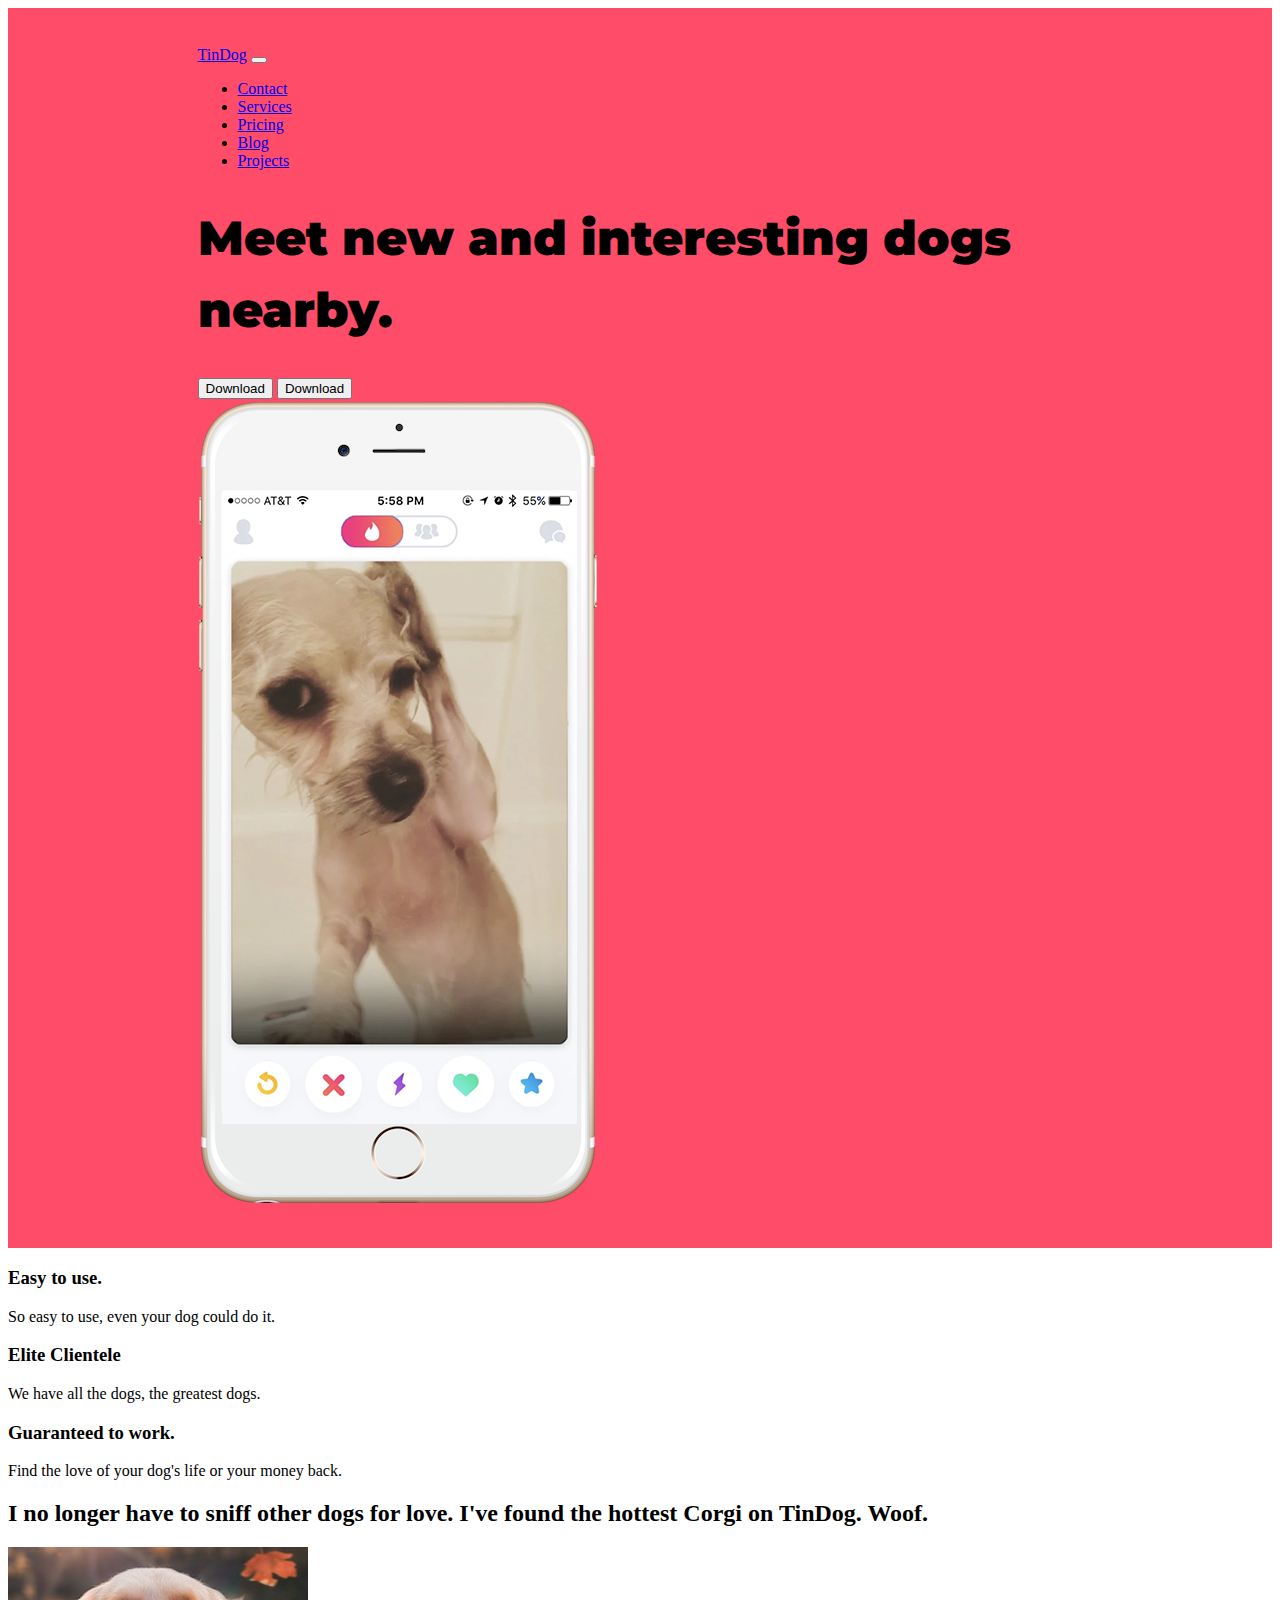
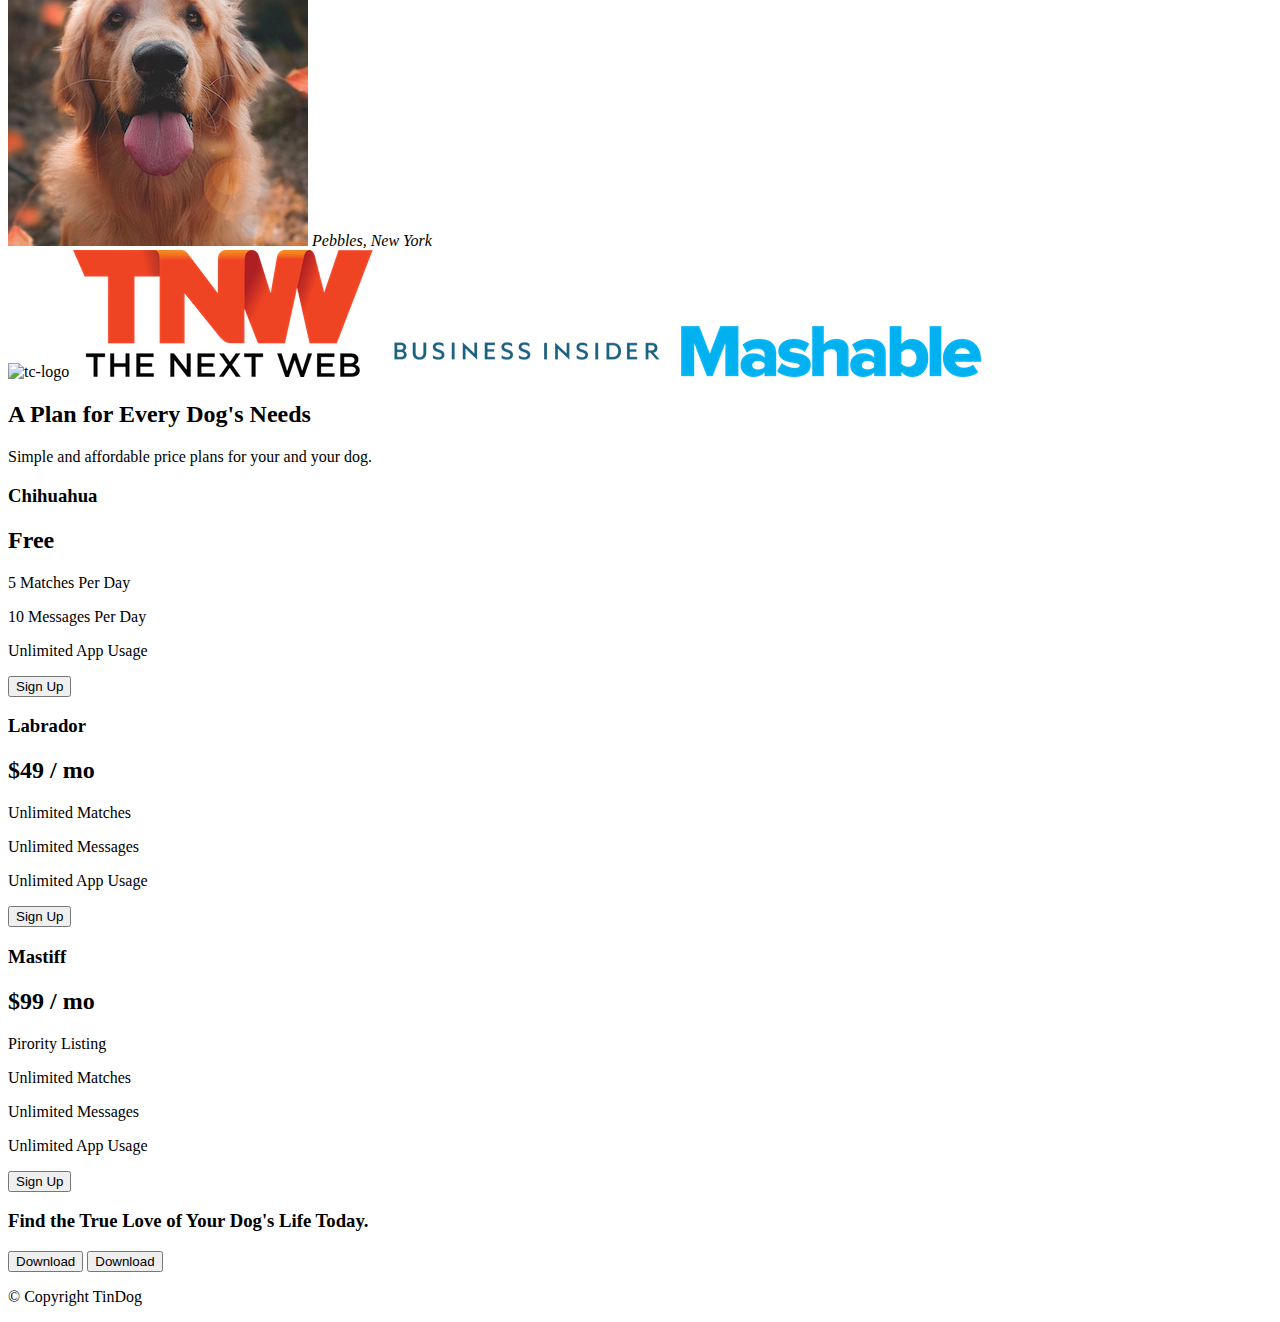
==== index.html @ a4349176 "Original commit" ====
<!DOCTYPE html>
<html>

<head>
  <meta charset="utf-8">
  <title>TinDog</title>
  <link href="https://cdn.jsdelivr.net/npm/bootstrap@5.2.0-beta1/dist/css/bootstrap.min.css" rel="stylesheet" integrity="sha384-0evHe/X+R7YkIZDRvuzKMRqM+OrBnVFBL6DOitfPri4tjfHxaWutUpFmBp4vmVor" crossorigin="anonymous">
  <link rel="stylesheet" href="css/styles.css">
  <link href="https://fonts.googleapis.com/css2?family=Montserrat:wght@100;300;400;500;900&family=Ubuntu:wght@300;400;700&display=swap" rel="stylesheet">

</head>

<body>

  <section id="title">
    <div class="container-fluid">
      <!-- Nav Bar -->
      <nav class="navbar navbar-expand-lg navbar-dark ">
        <a class="navbar-brand ms-5" href="#">TinDog</a>
        <button class="navbar-toggler" type="button" data-bs-toggle="collapse" data-bs-target="#navbarTogglerDemo01" aria-controls="navbarTogglerDemo01" aria-expanded="false" aria-label="Toggle navigation">
          <span class="navbar-toggler-icon"></span>
        </button>
        <div class="collapse navbar-collapse" id="navbarTogglerDemo01">
          <ul class="navbar-nav ms-auto me-5">
            <li class="nav-item me-5">
              <a class="nav-link" href="#">Contact</a>
            </li>
            <li class="nav-item me-5">
              <a class="nav-link" href="#">Services</a>
            </li>
            <li class="nav-item me-5">
              <a class="nav-link" href="#">Pricing</a>
            </li>
            <li class="nav-item me-5">
              <a class="nav-link" href="#">Blog</a>
            </li>
            <li class="nav-item">
              <a class="nav-link" href="#">Projects</a>
            </li>
          </ul>
        </div>

      </nav>



      <!-- Title -->
      <div class="row">
        <div class="col-lg-6">
          <h1>Meet new and interesting dogs nearby.</h1>
          <button type="button" class="btn btn-dark">Download</button>
          <button type="button" class="btn btn-outline-light">Download</button>
        </div>
        <div class="col-lg-6">
          <img src="images/iphone6.png" alt="iphone-mockup">
        </div>
      </div>
    </div>


  </section>


  <!-- Features -->

  <section id="features">

    <h3>Easy to use.</h3>
    <p>So easy to use, even your dog could do it.</p>

    <h3>Elite Clientele</h3>
    <p>We have all the dogs, the greatest dogs.</p>

    <h3>Guaranteed to work.</h3>
    <p>Find the love of your dog's life or your money back.</p>

  </section>


  <!-- Testimonials -->

  <section id="testimonials">

    <h2>I no longer have to sniff other dogs for love. I've found the hottest Corgi on TinDog. Woof.</h2>
    <img src="images/dog-img.jpg" alt="dog-profile">
    <em>Pebbles, New York</em>

    <!-- <h2 class="testimonial-text">My dog used to be so lonely, but with TinDog's help, they've found the love of their life. I think.</h2>
    <img class="testimonial-image" src="images/lady-img.jpg" alt="lady-profile">
    <em>Beverly, Illinois</em> -->

  </section>


  <!-- Press -->

  <section id="press">
    <img src="images/techcrunch.png" alt="tc-logo">
    <img src="images/tnw.png" alt="tnw-logo">
    <img src="images/bizinsider.png" alt="biz-insider-logo">
    <img src="images/mashable.png" alt="mashable-logo">

  </section>


  <!-- Pricing -->

  <section id="pricing">

    <h2>A Plan for Every Dog's Needs</h2>
    <p>Simple and affordable price plans for your and your dog.</p>


    <h3>Chihuahua</h3>
    <h2>Free</h2>
    <p>5 Matches Per Day</p>
    <p>10 Messages Per Day</p>
    <p>Unlimited App Usage</p>
    <button type="button">Sign Up</button>


    <h3>Labrador</h3>
    <h2>$49 / mo</h2>
    <p>Unlimited Matches</p>
    <p>Unlimited Messages</p>
    <p>Unlimited App Usage</p>
    <button type="button">Sign Up</button>


    <h3>Mastiff</h3>
    <h2>$99 / mo</h2>
    <p>Pirority Listing</p>
    <p>Unlimited Matches</p>
    <p>Unlimited Messages</p>
    <p>Unlimited App Usage</p>
    <button type="button">Sign Up</button>

  </section>


  <!-- Call to Action -->

  <section id="cta">

    <h3>Find the True Love of Your Dog's Life Today.</h3>
    <button type="button">Download</button>
    <button type="button">Download</button>

  </section>


  <!-- Footer -->

  <footer id="footer">

    <p>© Copyright TinDog</p>

  </footer>

  <script src="https://cdn.jsdelivr.net/npm/bootstrap@5.2.0-beta1/dist/js/bootstrap.bundle.min.js" integrity="sha384-pprn3073KE6tl6bjs2QrFaJGz5/SUsLqktiwsUTF55Jfv3qYSDhgCecCxMW52nD2" crossorigin="anonymous"></script>
</body>

</html>
---- css/styles.css ----
h1 {  font-family: 'Montserrat';
      font-size: 3rem;
      line-height: 1.5;
      font-weight: 900;
    }

#title{
  background-color: #ff4c68;
}

.container-fluid {
  padding: 3% 15%;
}
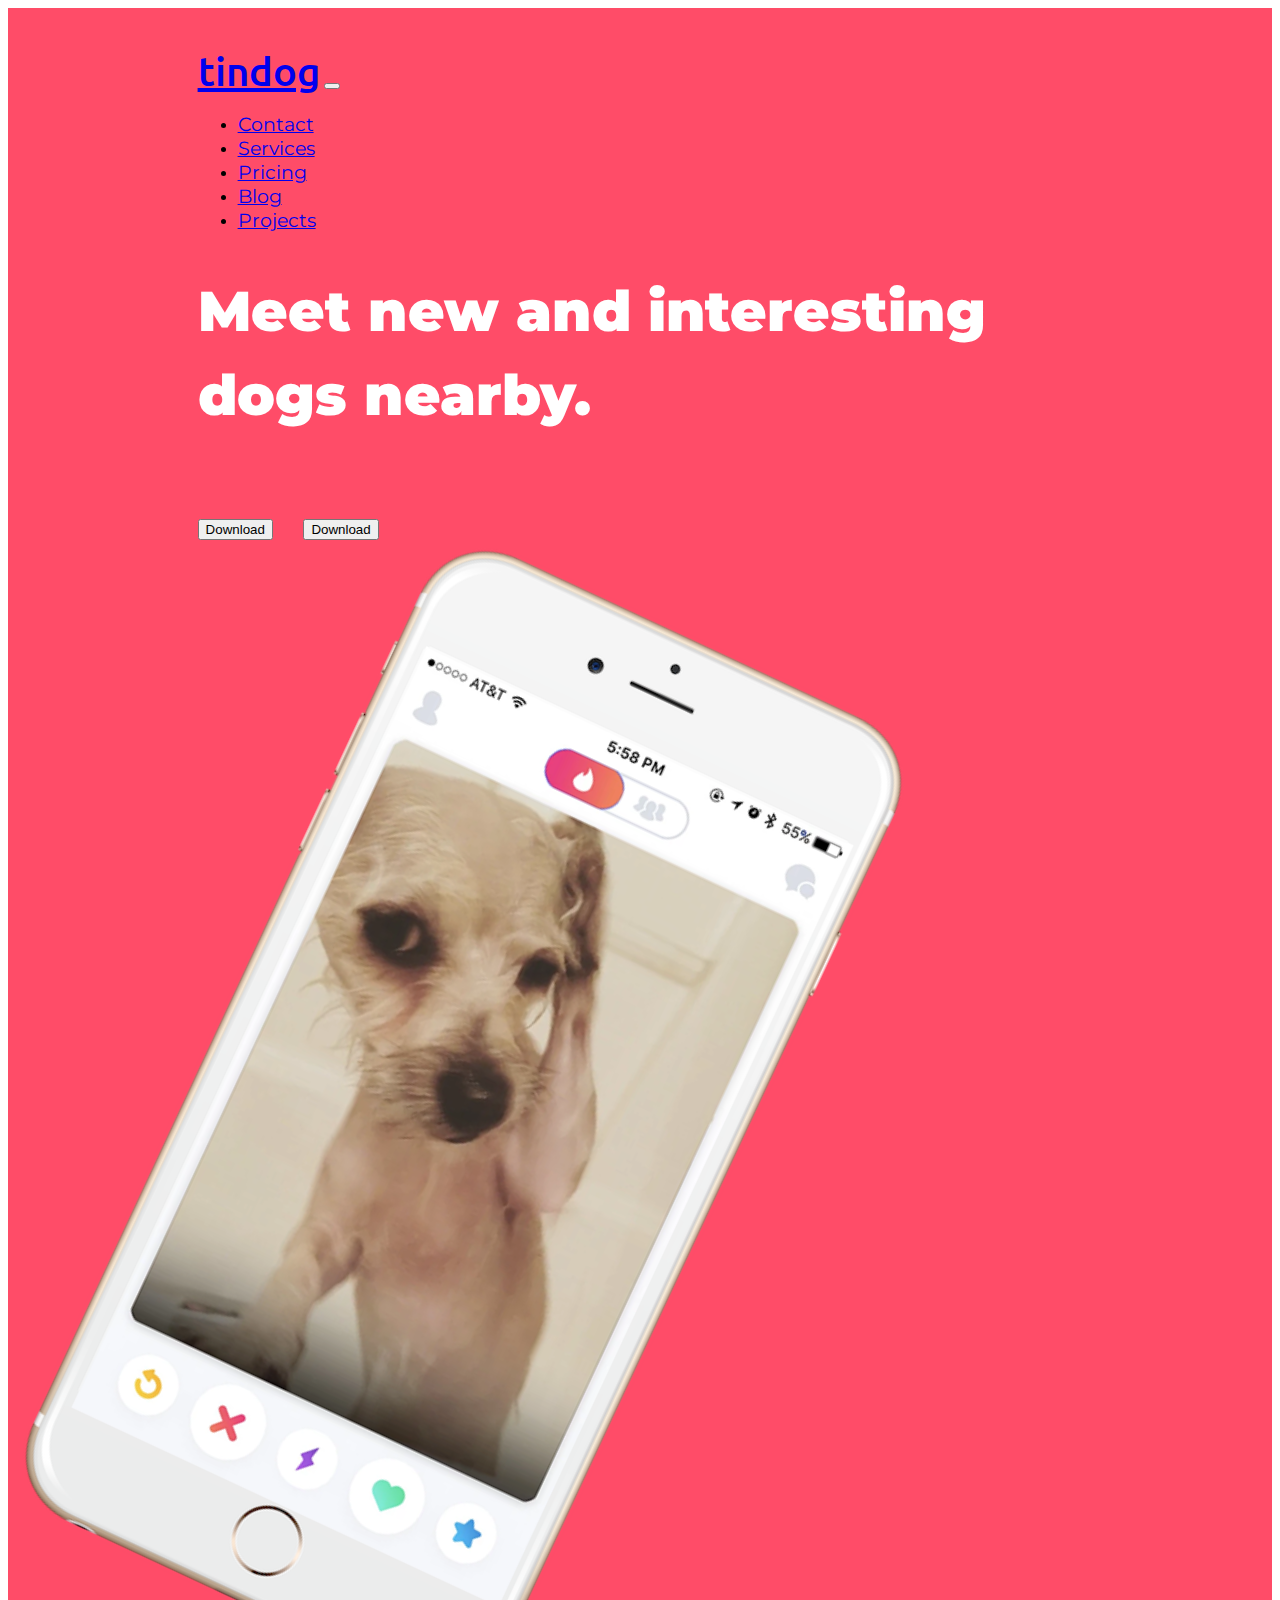
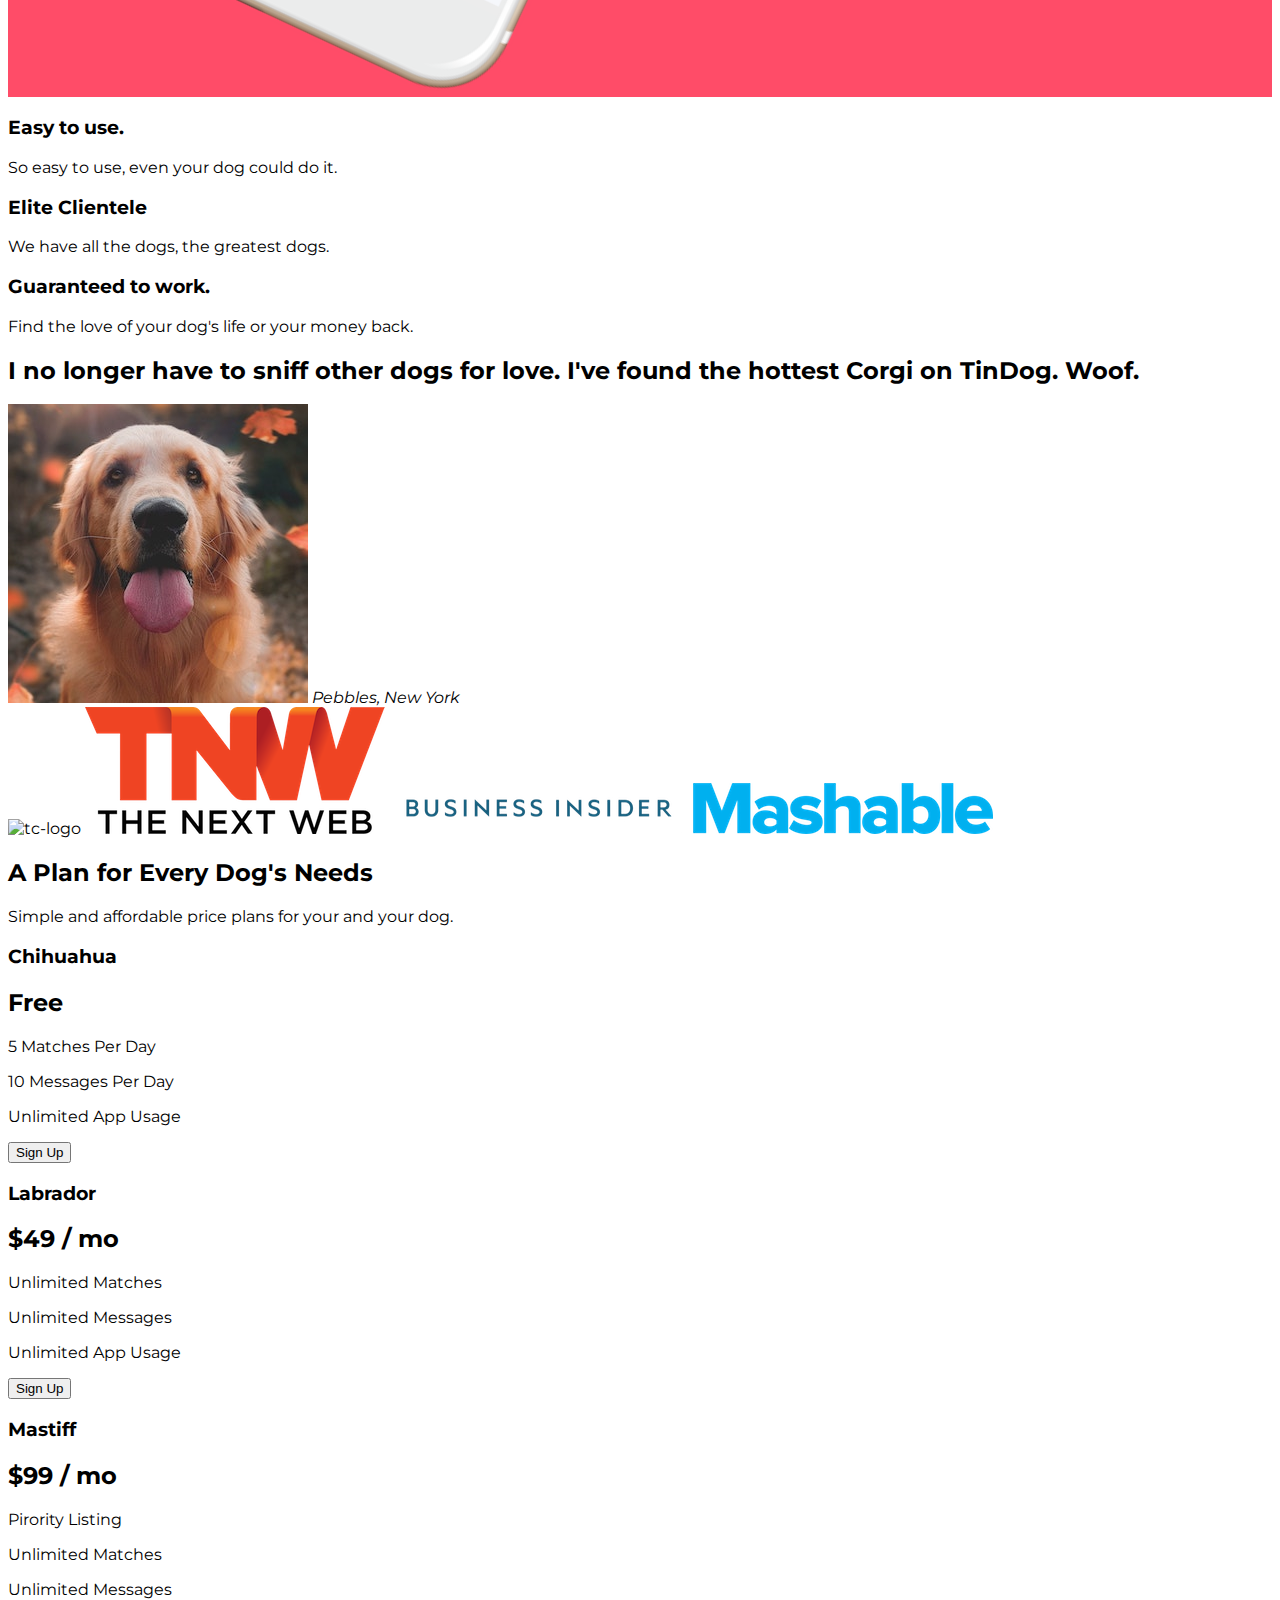
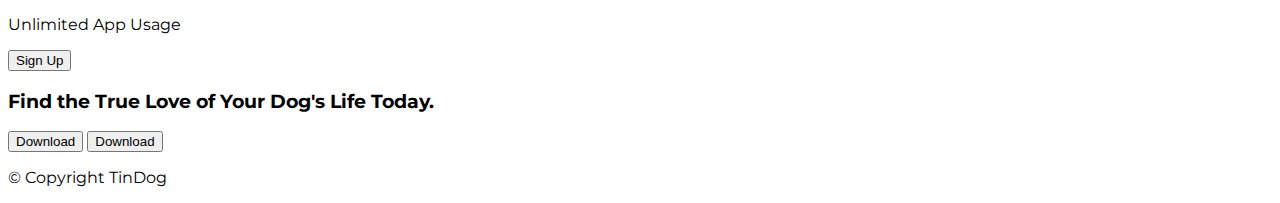
==== commit 505f21ae: "Top- Section completed" ====
--- a/index.html
+++ b/index.html
@@ -4,9 +4,13 @@
 <head>
   <meta charset="utf-8">
   <title>TinDog</title>
+  <!-- css links -->
   <link href="https://cdn.jsdelivr.net/npm/bootstrap@5.2.0-beta1/dist/css/bootstrap.min.css" rel="stylesheet" integrity="sha384-0evHe/X+R7YkIZDRvuzKMRqM+OrBnVFBL6DOitfPri4tjfHxaWutUpFmBp4vmVor" crossorigin="anonymous">
   <link rel="stylesheet" href="css/styles.css">
+  <!-- Font links -->
   <link href="https://fonts.googleapis.com/css2?family=Montserrat:wght@100;300;400;500;900&family=Ubuntu:wght@300;400;700&display=swap" rel="stylesheet">
+  <!-- Font wave CDN -->
+  <script src="https://kit.fontawesome.com/11037d18f8.js" crossorigin="anonymous"></script>
 
 </head>
 
@@ -16,12 +20,12 @@
     <div class="container-fluid">
       <!-- Nav Bar -->
       <nav class="navbar navbar-expand-lg navbar-dark ">
-        <a class="navbar-brand ms-5" href="#">TinDog</a>
+        <a class="navbar-brand" href="#">tindog</a>
         <button class="navbar-toggler" type="button" data-bs-toggle="collapse" data-bs-target="#navbarTogglerDemo01" aria-controls="navbarTogglerDemo01" aria-expanded="false" aria-label="Toggle navigation">
           <span class="navbar-toggler-icon"></span>
         </button>
         <div class="collapse navbar-collapse" id="navbarTogglerDemo01">
-          <ul class="navbar-nav ms-auto me-5">
+          <ul class="navbar-nav ms-auto ">
             <li class="nav-item me-5">
               <a class="nav-link" href="#">Contact</a>
             </li>
@@ -45,14 +49,14 @@
 
 
       <!-- Title -->
-      <div class="row">
-        <div class="col-lg-6">
+      <div class="row mt-4" >
+        <div class="col-lg-6 mt-5">
           <h1>Meet new and interesting dogs nearby.</h1>
-          <button type="button" class="btn btn-dark">Download</button>
-          <button type="button" class="btn btn-outline-light">Download</button>
+          <button type="button" class="btn btn-dark btn-lg  me-3 download-button"><i class="fa-brands fa-apple"></i> Download</button>
+          <button type="button" class="btn btn-outline-light btn-lg  download-button"><i class="fa-brands fa-google-play"></i> Download</button>
         </div>
-        <div class="col-lg-6">
-          <img src="images/iphone6.png" alt="iphone-mockup">
+        <div class="col-lg-6 mt-4">
+          <img class="iphone6" src="images/iphone6.png" alt="iphone-mockup">
         </div>
       </div>
     </div>
--- a/css/styles.css
+++ b/css/styles.css
@@ -1,7 +1,12 @@
+body {
+  font-family: 'Montserrat';
+}
+
 h1 {  font-family: 'Montserrat';
-      font-size: 3rem;
+      font-size: 3.5rem;
       line-height: 1.5;
       font-weight: 900;
+      color: white;
     }
 
 #title{
@@ -11,3 +16,28 @@
 .container-fluid {
   padding: 3% 15%;
 }
+
+.navbar-brand {
+  font-family: 'Ubuntu';
+  font-size: 2.5rem;
+  font-weight: 500;
+}
+
+.download-button{
+  margin: 5% 3% 5% 0;
+}
+
+.nav-link {
+  font-size: 1.2rem;
+  font-family: 'Montserrat';
+  font-weight: 400
+}
+
+.iphone6 {
+  width: 60%;
+  transform:rotate(25deg);
+  -ms-transform:rotate(25deg); /* IE 9 */
+  -moz-transform:rotate(25deg); /* Firefox */
+  -webkit-transform:rotate(25deg); /* Safari and Chrome */
+  -o-transform:rotate(25deg); /* Opera */
+}
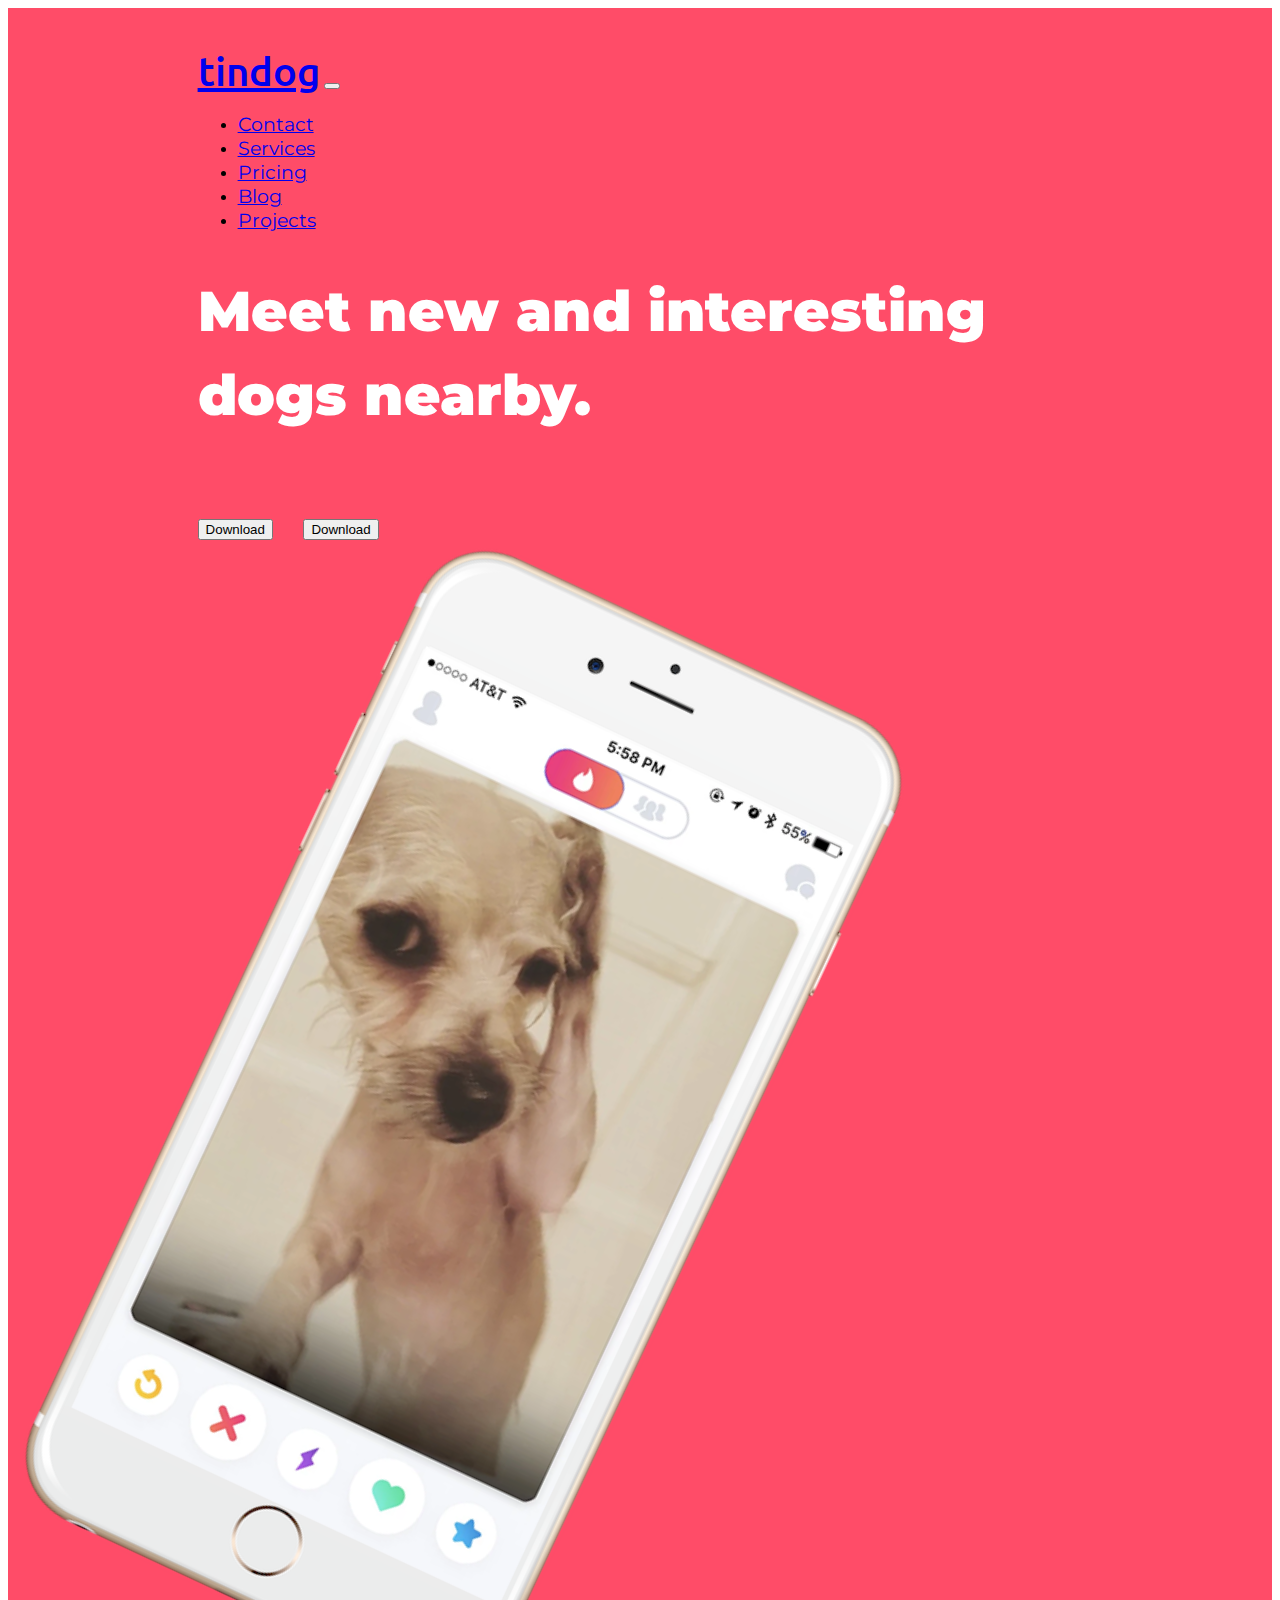
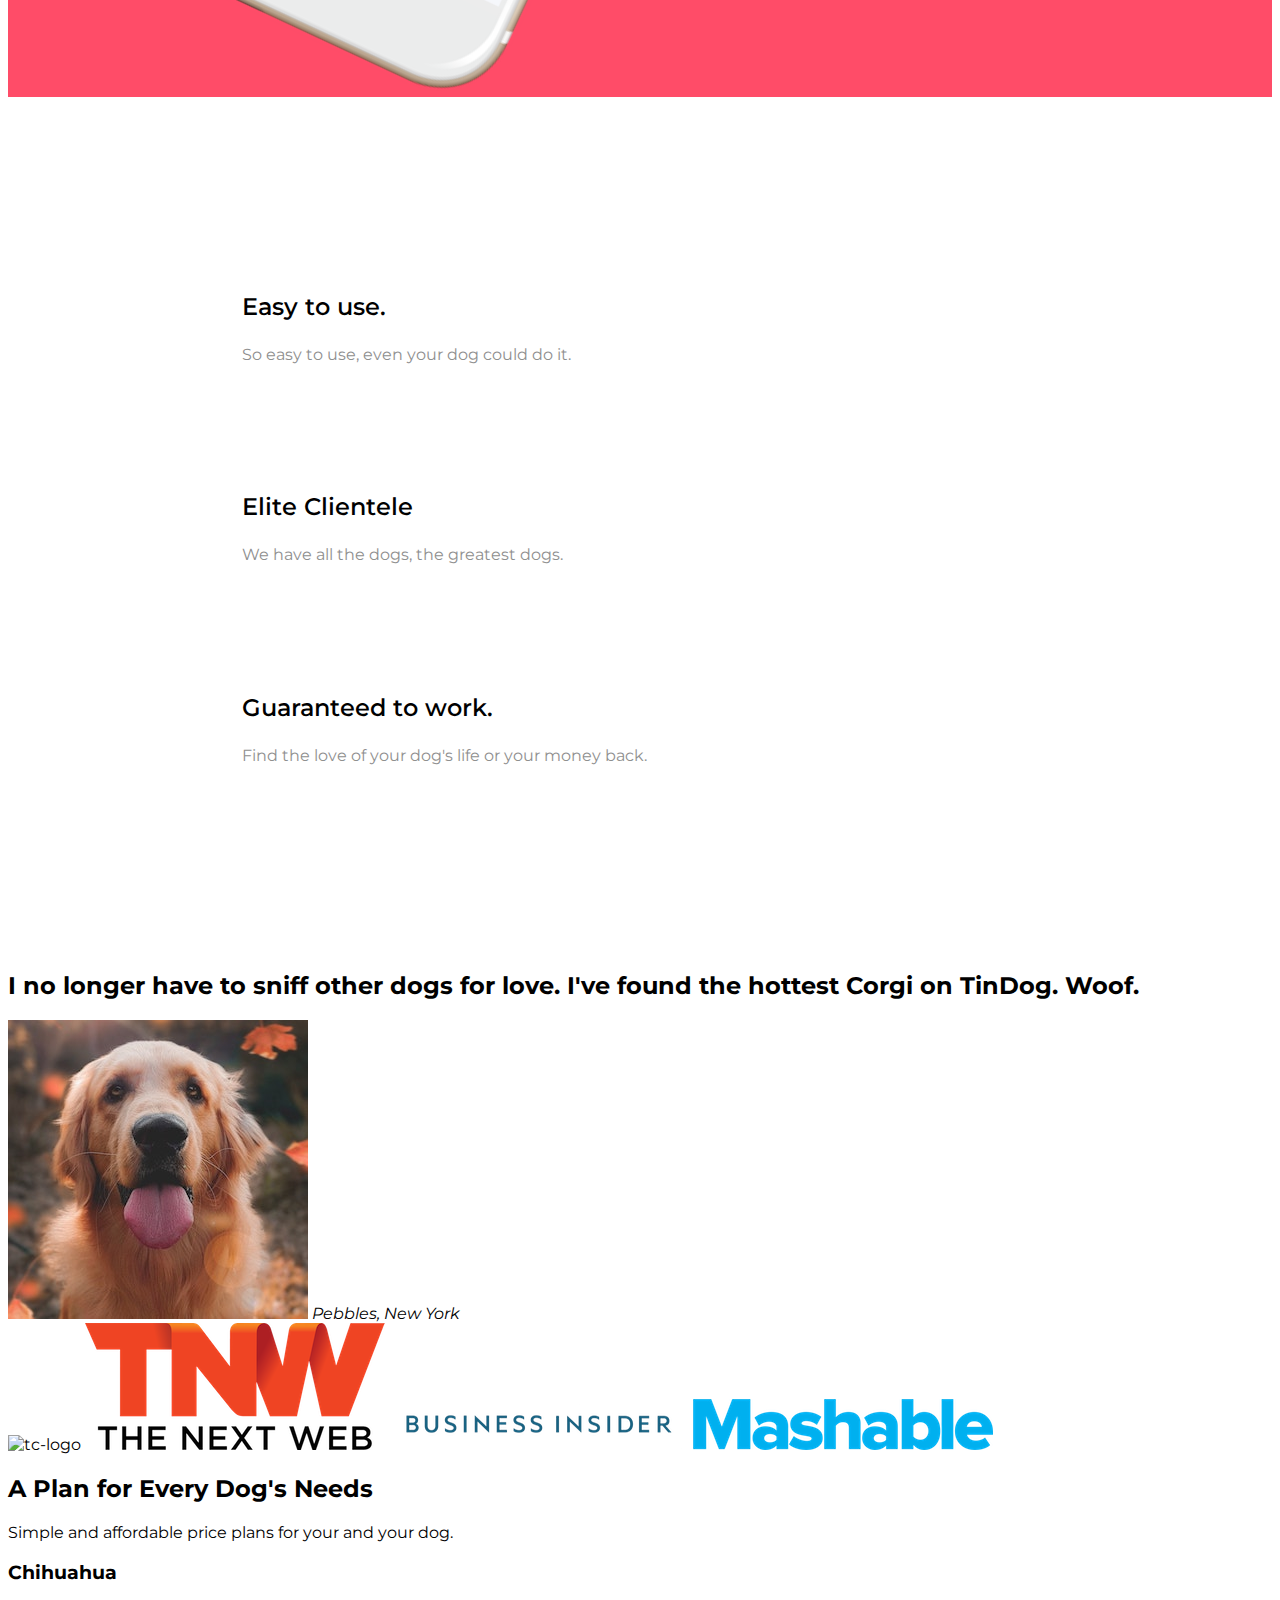
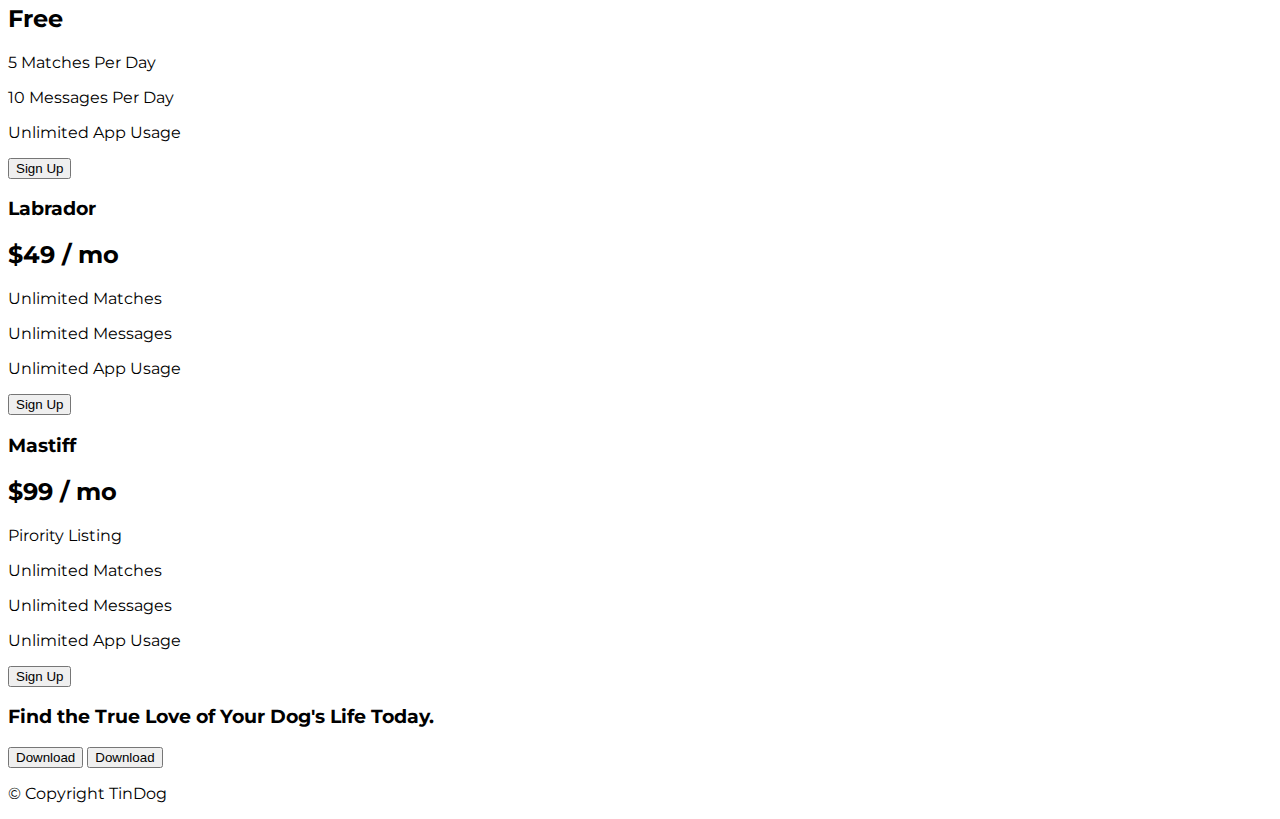
==== commit cca2d6bd: "Features Section  completed" ====
--- a/index.html
+++ b/index.html
@@ -49,7 +49,7 @@
 
 
       <!-- Title -->
-      <div class="row mt-4" >
+      <div class="row mt-4">
         <div class="col-lg-6 mt-5">
           <h1>Meet new and interesting dogs nearby.</h1>
           <button type="button" class="btn btn-dark btn-lg  me-3 download-button"><i class="fa-brands fa-apple"></i> Download</button>
@@ -69,14 +69,34 @@
 
   <section id="features">
 
-    <h3>Easy to use.</h3>
-    <p>So easy to use, even your dog could do it.</p>
-
-    <h3>Elite Clientele</h3>
-    <p>We have all the dogs, the greatest dogs.</p>
-
-    <h3>Guaranteed to work.</h3>
-    <p>Find the love of your dog's life or your money back.</p>
+    <div class="container-fluid text-center ">
+      <div class="row">
+        <!-- check icon -->
+        <div class="col-lg-4">
+          <div class="container features">
+            <a class="feature-link" href="#"><i class=" feature-icon check-icon fa-solid fa-circle-check"></i></a>
+            <h3 class="feature-header">Easy to use.</h3>
+            <p class="feature-text">So easy to use, even your dog could do it.</p>
+          </div>
+        </div>
+        <!-- round circle icon -->
+        <div class="col-lg-4">
+          <div class="container features">
+            <a class="feature-link" href="#"><i class="feature-icon fa-solid fa-bullseye"></i></a>
+            <h3 class="feature-header">Elite Clientele</h3>
+            <p class="feature-text">We have all the dogs, the greatest dogs.</p>
+          </div>
+        </div>
+        <!-- heart icon -->
+        <div class="col-lg-4">
+          <div class="container features">
+            <a class="feature-link" href="#"><i class="feature-icon fa-solid fa-heart"></i></a>
+            <h3 class="feature-header">Guaranteed to work.</h3>
+            <p class="feature-text">Find the love of your dog's life or your money back.</p>
+          </div>
+        </div>
+      </div>
+    </div>
 
   </section>
 
--- a/css/styles.css
+++ b/css/styles.css
@@ -2,19 +2,24 @@
   font-family: 'Montserrat';
 }
 
-h1 {  font-family: 'Montserrat';
-      font-size: 3.5rem;
-      line-height: 1.5;
-      font-weight: 900;
-      color: white;
-    }
+h1 {
+  font-family: 'Montserrat';
+  font-size: 3.5rem;
+  line-height: 1.5;
+  font-weight: 900;
+  color: white;
+}
 
-#title{
+#title {
   background-color: #ff4c68;
 }
 
 .container-fluid {
   padding: 3% 15%;
+}
+
+.check-icon {
+  align: center;
 }
 
 .navbar-brand {
@@ -23,8 +28,36 @@
   font-weight: 500;
 }
 
-.download-button{
+.download-button {
   margin: 5% 3% 5% 0;
+}
+
+#features {
+  padding: 7% 0;
+}
+
+.features {
+  padding: 5%;
+}
+
+.feature-icon {
+  color: #EF8172;
+  font-size: 80px;
+  padding-bottom: 2rem;
+}
+
+.feature-link :hover {
+  color: #f78888;
+  font-size: 95px;
+}
+
+.feature-header {
+  font-weight: 550;
+  font-size: 1.5rem;
+}
+
+.feature-text {
+color: #8F8F8F;
 }
 
 .nav-link {
@@ -35,9 +68,13 @@
 
 .iphone6 {
   width: 60%;
-  transform:rotate(25deg);
-  -ms-transform:rotate(25deg); /* IE 9 */
-  -moz-transform:rotate(25deg); /* Firefox */
-  -webkit-transform:rotate(25deg); /* Safari and Chrome */
-  -o-transform:rotate(25deg); /* Opera */
+  transform: rotate(25deg);
+  -ms-transform: rotate(25deg);
+  /* IE 9 */
+  -moz-transform: rotate(25deg);
+  /* Firefox */
+  -webkit-transform: rotate(25deg);
+  /* Safari and Chrome */
+  -o-transform: rotate(25deg);
+  /* Opera */
 }
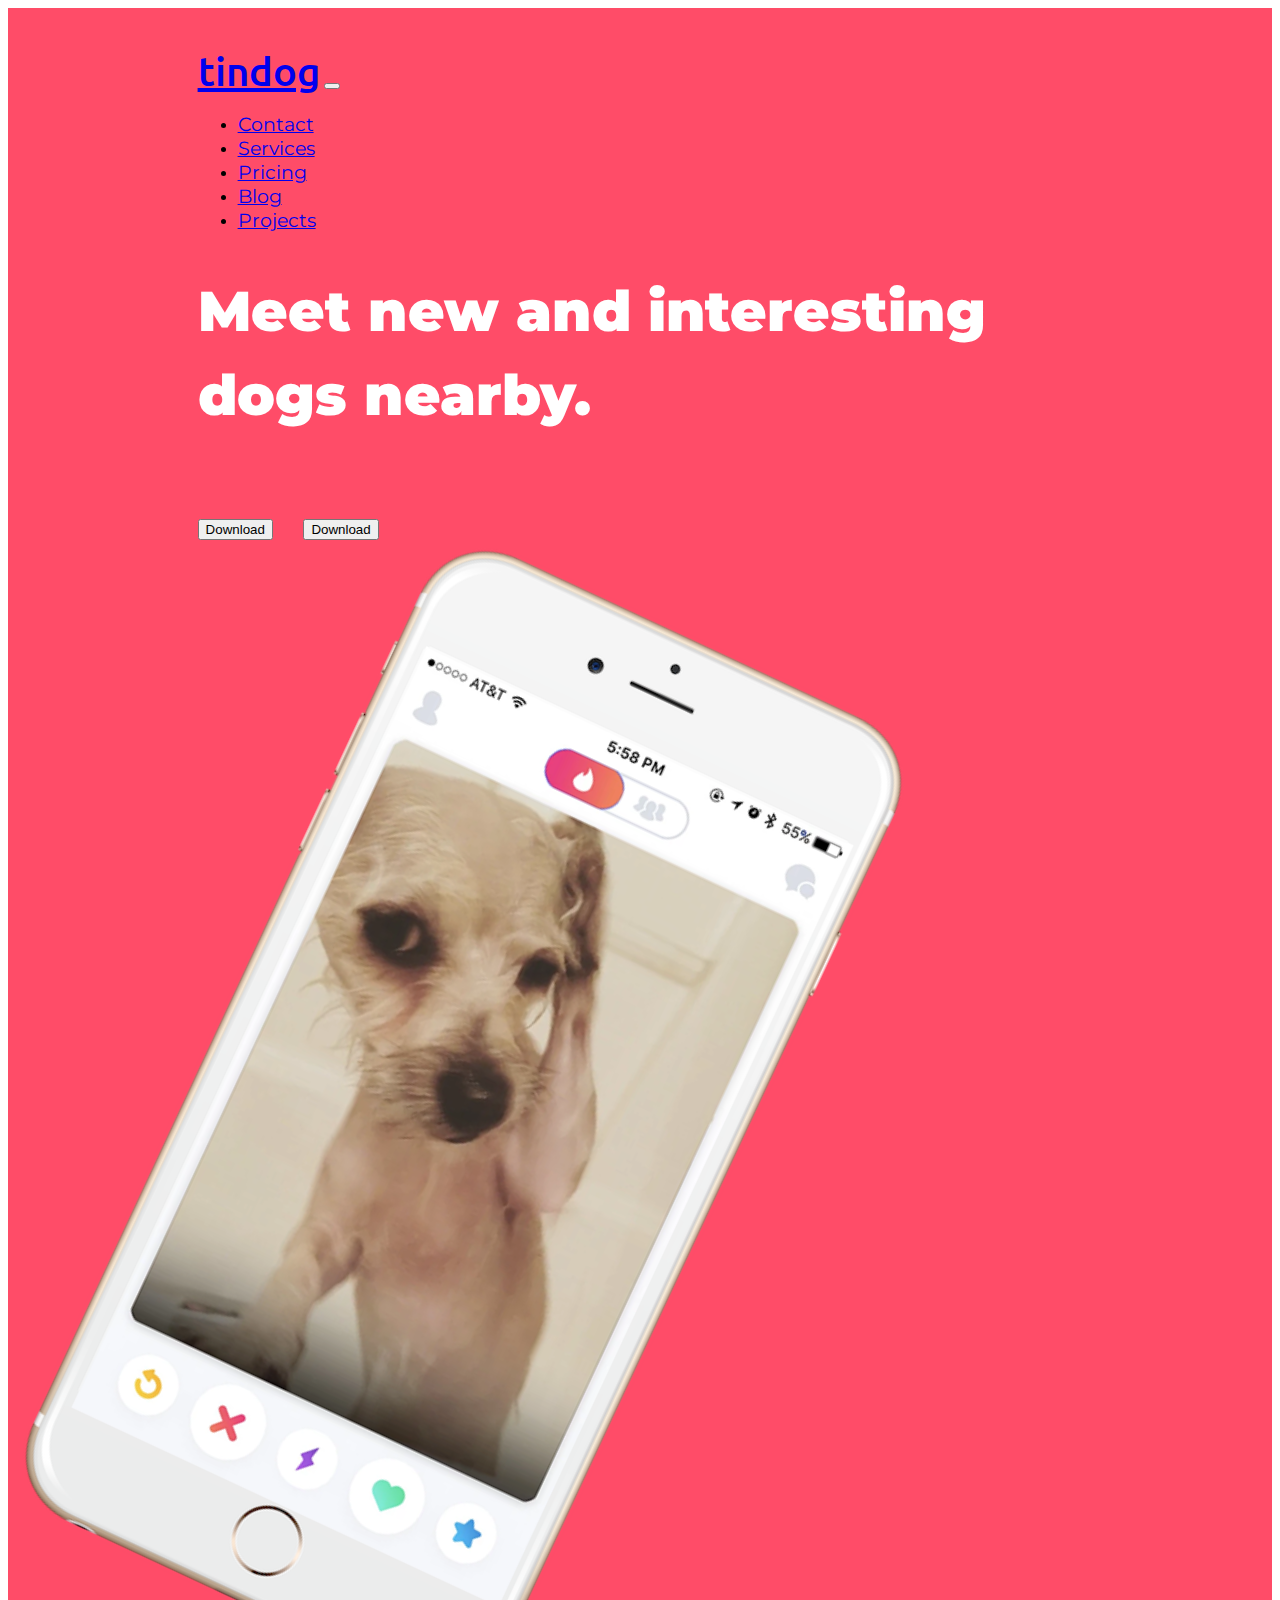
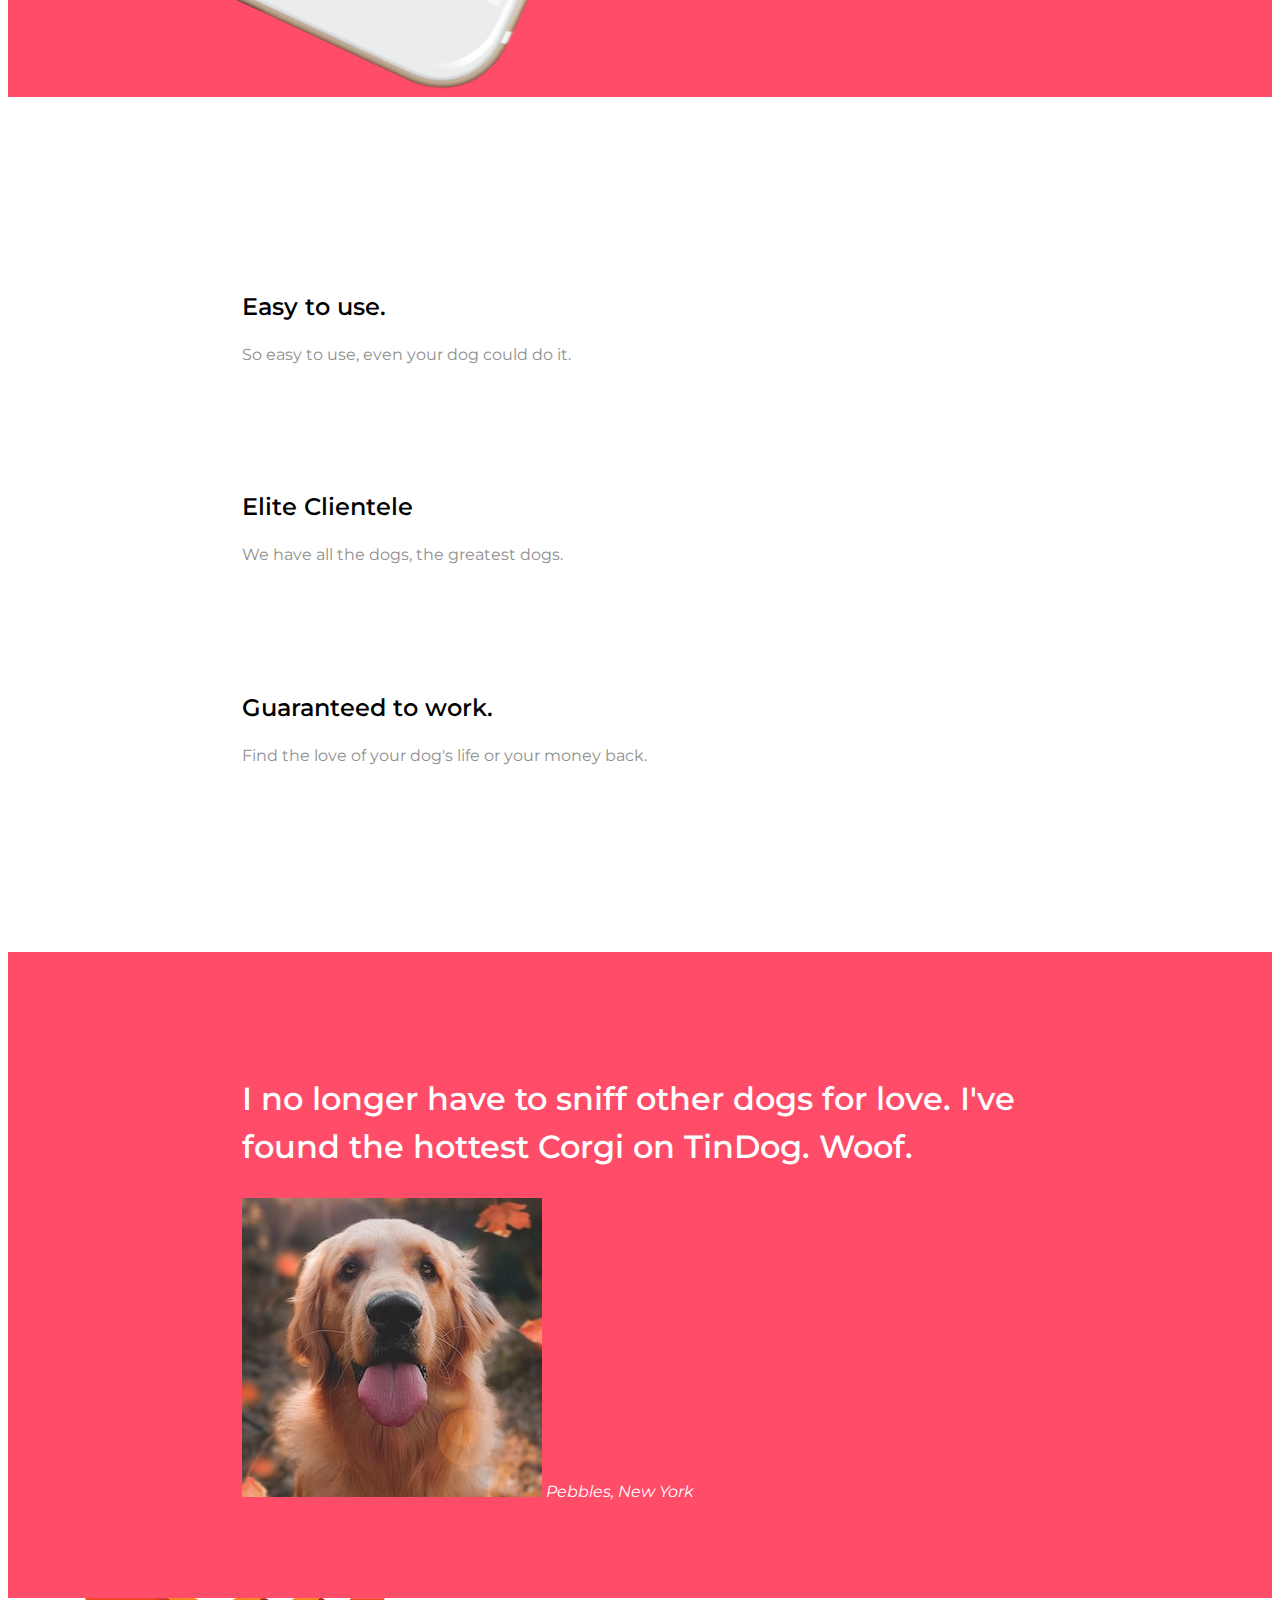
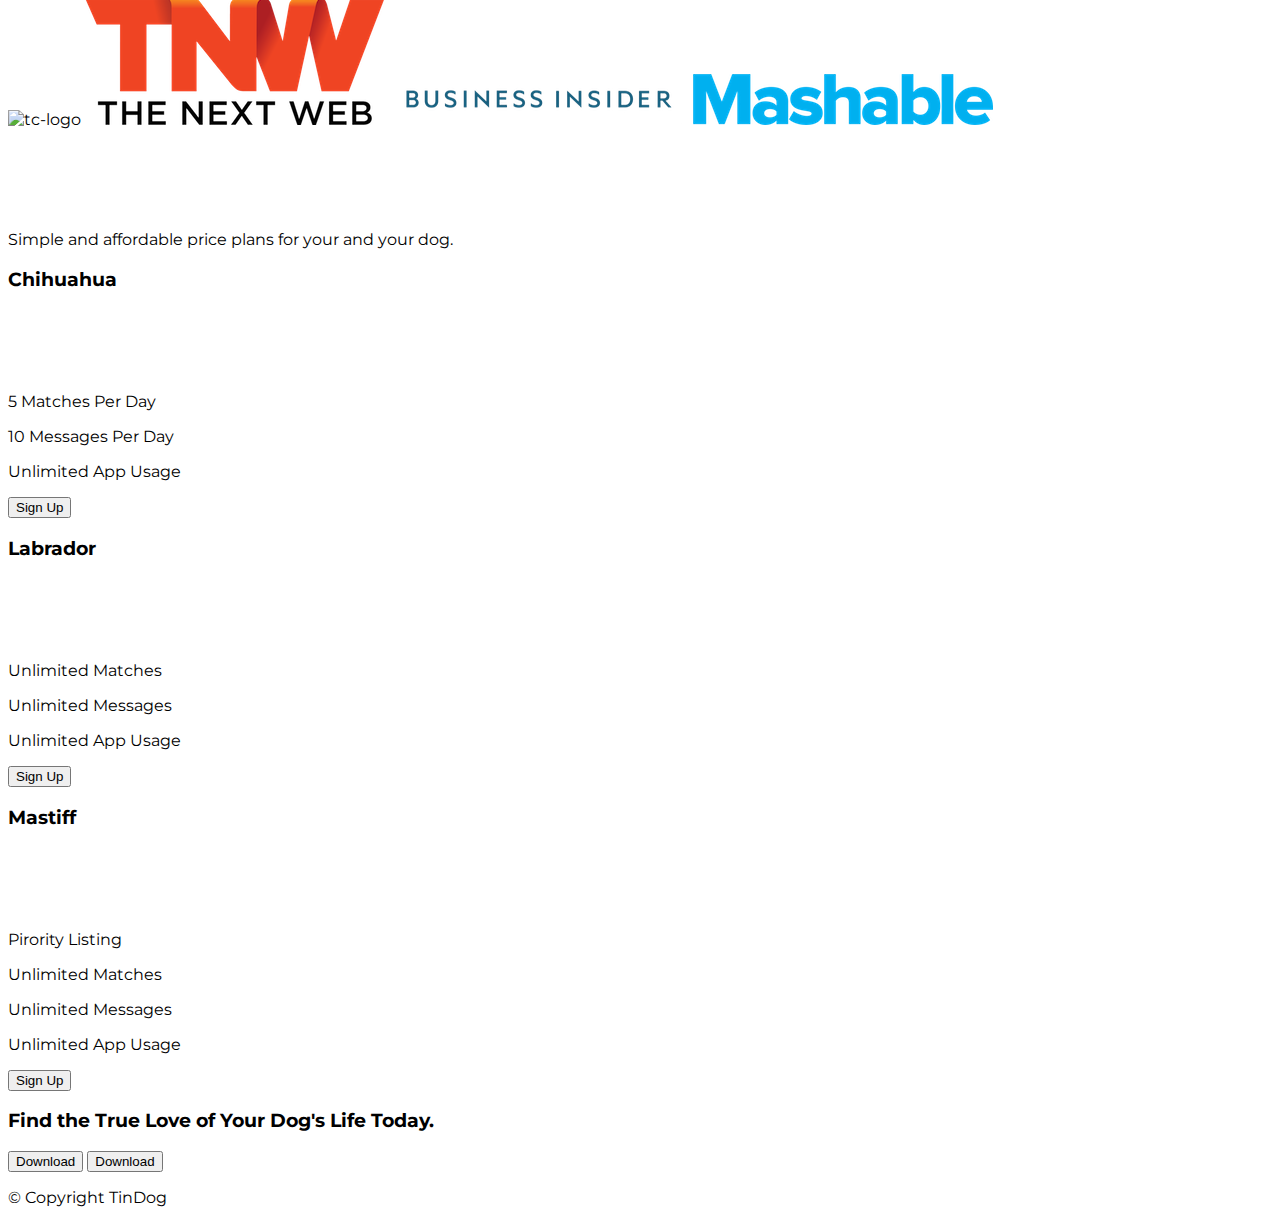
==== commit 4b16cb91: "Testimonial init" ====
--- a/index.html
+++ b/index.html
@@ -104,14 +104,15 @@
   <!-- Testimonials -->
 
   <section id="testimonials">
+    <div class="container-fluid text-center">
+      <h2>I no longer have to sniff other dogs for love. I've found the hottest Corgi on TinDog. Woof.</h2>
+      <img src="images/dog-img.jpg" alt="dog-profile">
+      <em>Pebbles, New York</em>
 
-    <h2>I no longer have to sniff other dogs for love. I've found the hottest Corgi on TinDog. Woof.</h2>
-    <img src="images/dog-img.jpg" alt="dog-profile">
-    <em>Pebbles, New York</em>
-
-    <!-- <h2 class="testimonial-text">My dog used to be so lonely, but with TinDog's help, they've found the love of their life. I think.</h2>
-    <img class="testimonial-image" src="images/lady-img.jpg" alt="lady-profile">
-    <em>Beverly, Illinois</em> -->
+      <!-- <h2 class="testimonial-text">My dog used to be so lonely, but with TinDog's help, they've found the love of their life. I think.</h2>
+      <img class="testimonial-image" src="images/lady-img.jpg" alt="lady-profile">
+      <em>Beverly, Illinois</em> -->
+    </div>
 
   </section>
 
--- a/css/styles.css
+++ b/css/styles.css
@@ -8,6 +8,15 @@
   line-height: 1.5;
   font-weight: 900;
   color: white;
+}
+
+h2 {
+  font-family: 'Montserrat';
+  font-size: 2.0rem;
+  line-height: 1.5;
+  font-weight: 550;
+  color: white;
+
 }
 
 #title {
@@ -36,6 +45,12 @@
   padding: 7% 0;
 }
 
+#testimonials {
+  background-color: #ff4c68;
+  color: #fff;
+  padding: 5%;
+}
+
 .features {
   padding: 5%;
 }
@@ -57,7 +72,7 @@
 }
 
 .feature-text {
-color: #8F8F8F;
+  color: #8F8F8F;
 }
 
 .nav-link {
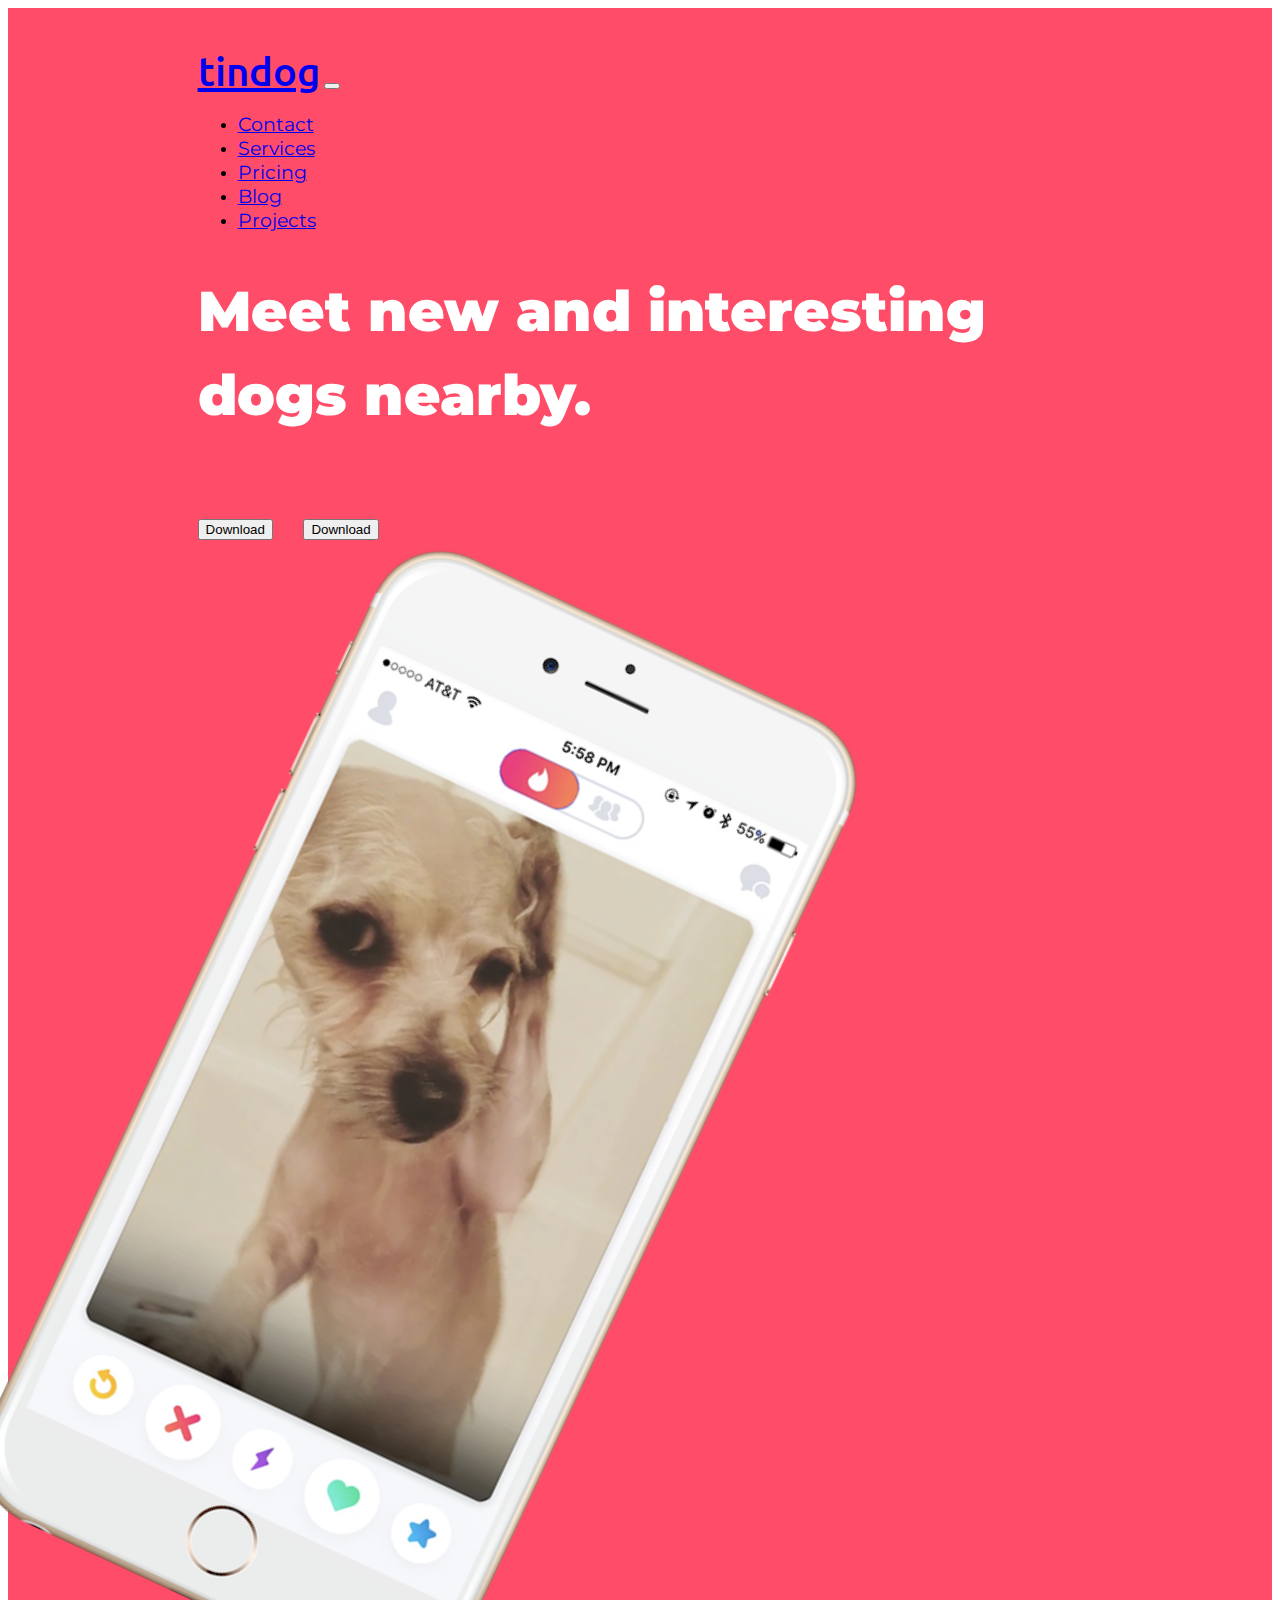
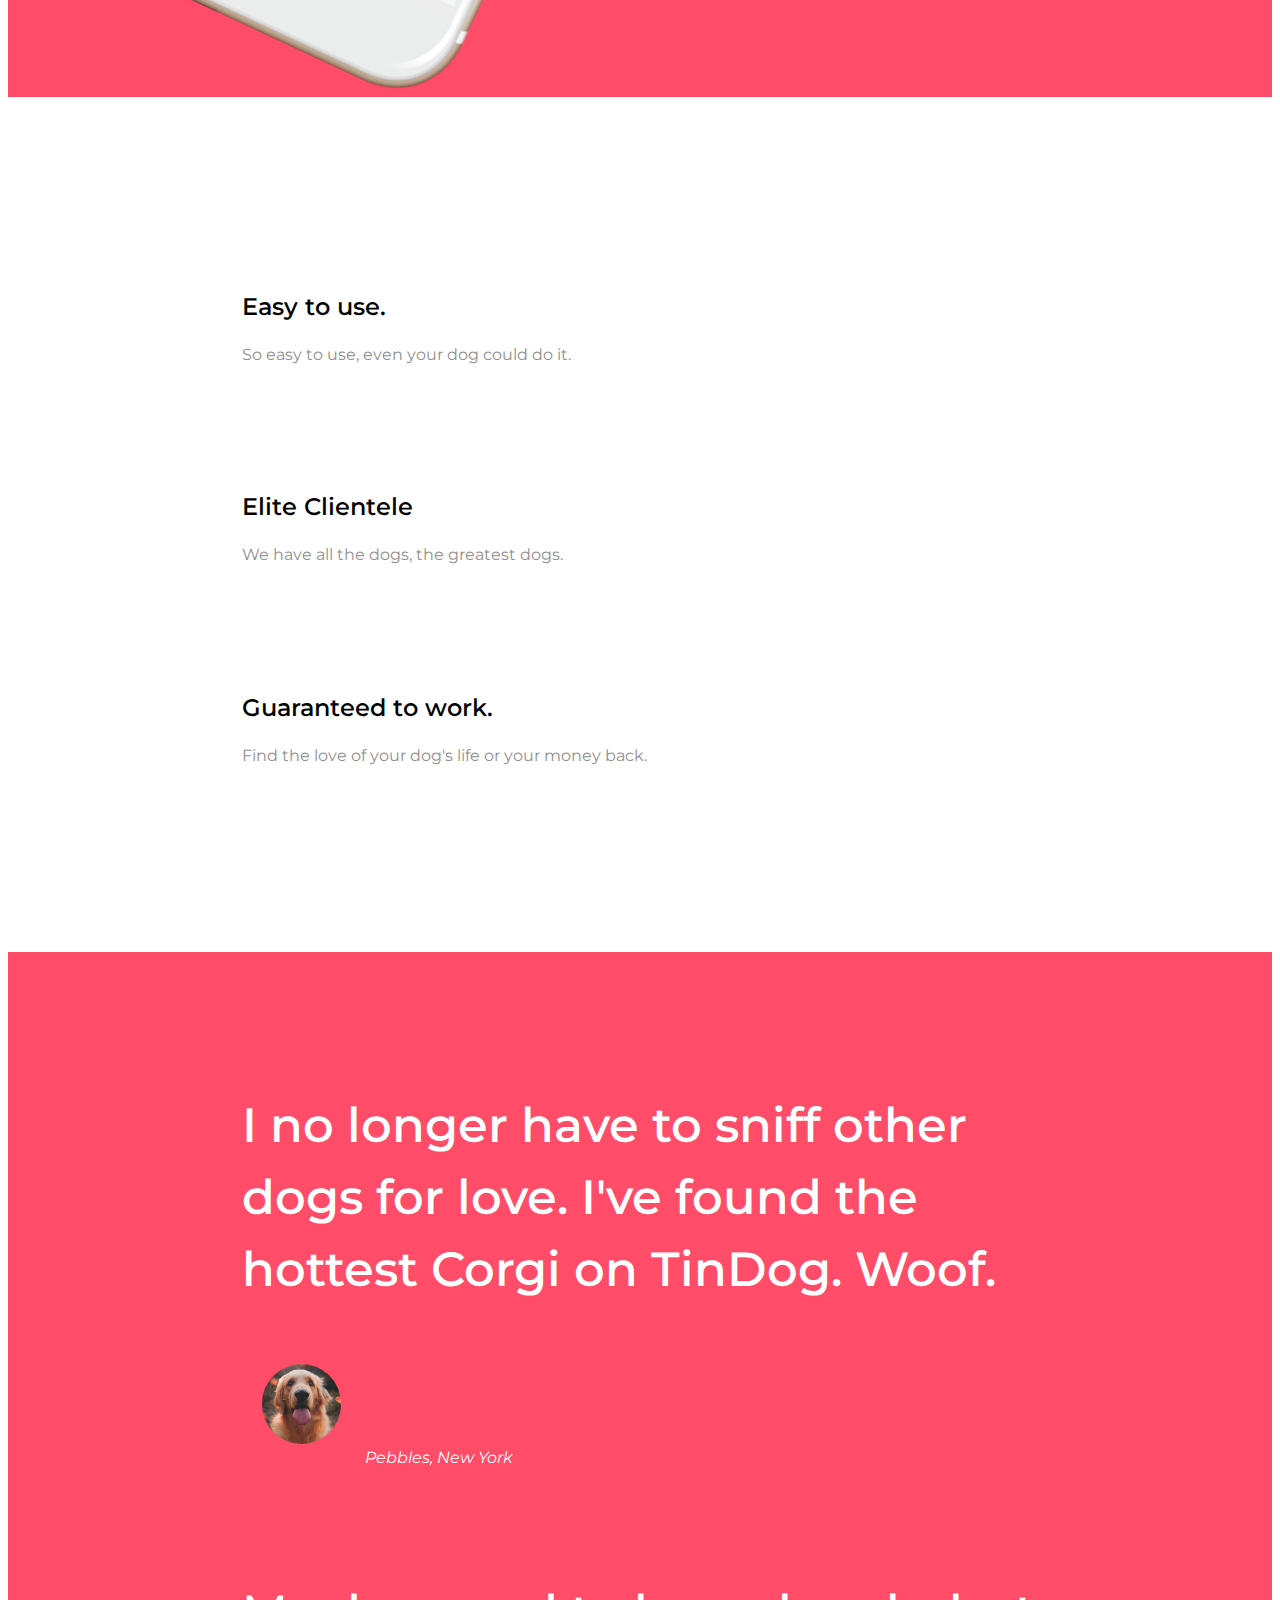
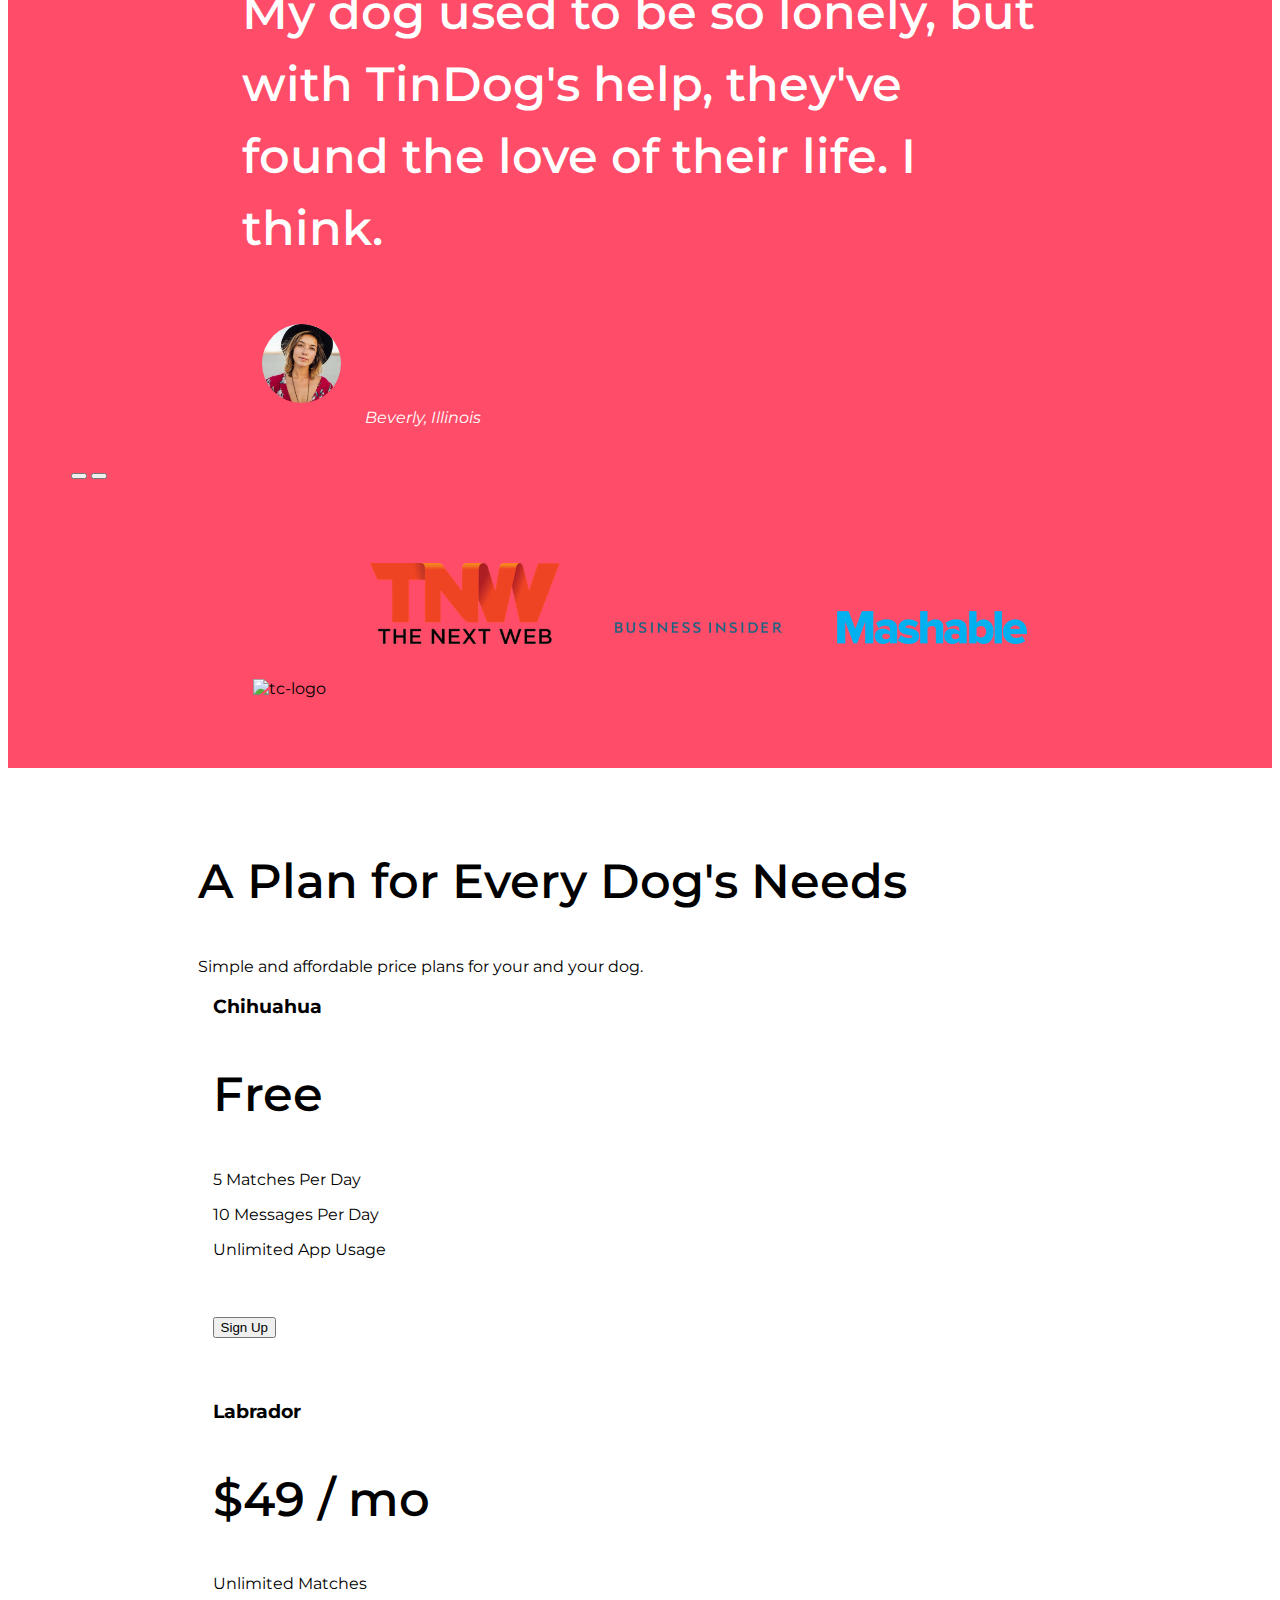
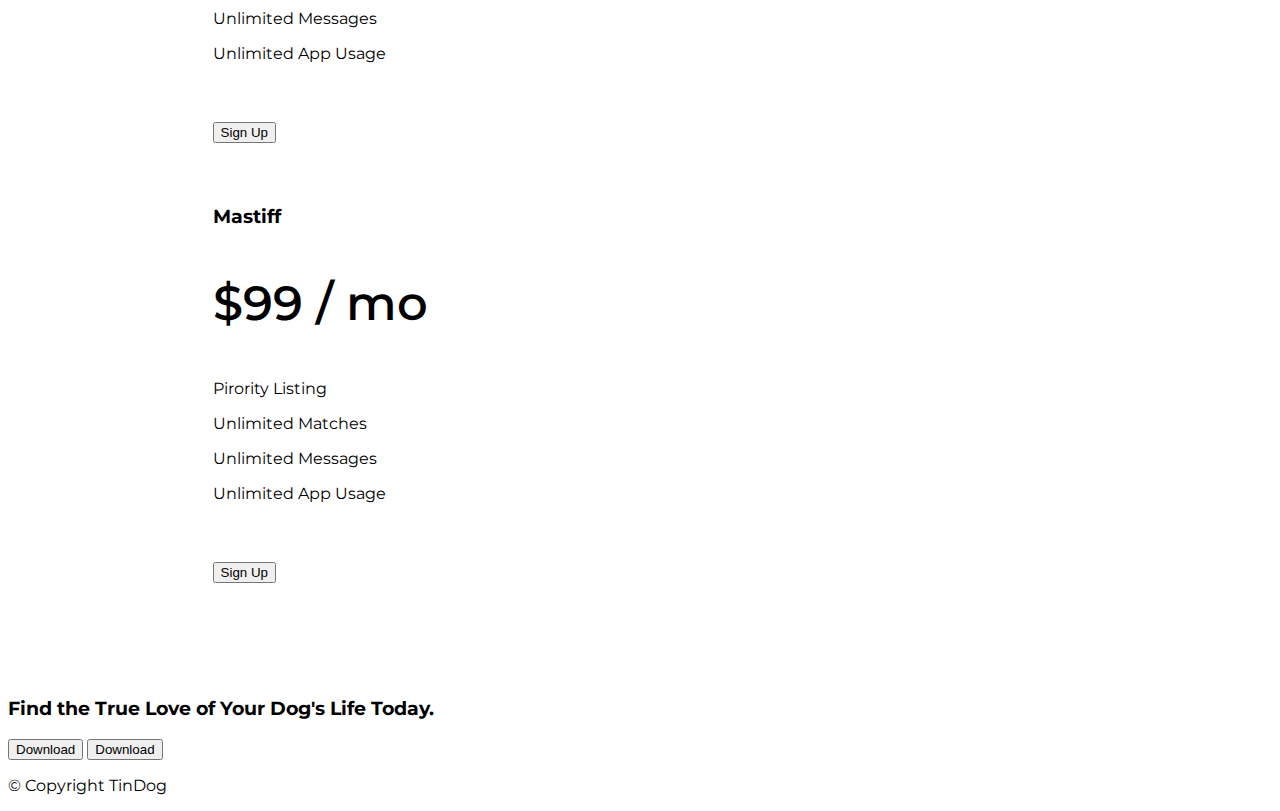
==== commit 49ed2e2c: "Carousell Done" ====
--- a/index.html
+++ b/index.html
@@ -17,7 +17,7 @@
 <body>
 
   <section id="title">
-    <div class="container-fluid">
+    <div class="">
       <!-- Nav Bar -->
       <nav class="navbar navbar-expand-lg navbar-dark ">
         <a class="navbar-brand" href="#">tindog</a>
@@ -104,14 +104,30 @@
   <!-- Testimonials -->
 
   <section id="testimonials">
-    <div class="container-fluid text-center">
-      <h2>I no longer have to sniff other dogs for love. I've found the hottest Corgi on TinDog. Woof.</h2>
-      <img src="images/dog-img.jpg" alt="dog-profile">
-      <em>Pebbles, New York</em>
-
-      <!-- <h2 class="testimonial-text">My dog used to be so lonely, but with TinDog's help, they've found the love of their life. I think.</h2>
-      <img class="testimonial-image" src="images/lady-img.jpg" alt="lady-profile">
-      <em>Beverly, Illinois</em> -->
+    <div class=" text-center">
+      <div id="carouselExampleControls" class="carousel slide">
+        <div class="carousel-inner">
+          <div class="carousel-item active" style="">
+            <h2 class="testimonial-text">I no longer have to sniff other dogs for love. I've found the hottest Corgi on TinDog. Woof.</h2>
+            <img class="testimonial-image" src="images/dog-img.jpg" alt="dog-profile">
+            <em>Pebbles, New York</em>
+          </div>
+          <div class="carousel-item" style="">
+            <h2 class="testimonial-text">My dog used to be so lonely, but with TinDog's help, they've found the love of their life. I think.</h2>
+            <img class="testimonial-image" src="images/lady-img.jpg" alt="lady-profile">
+            <em>Beverly, Illinois</em>
+          </div>
+        </div>
+        <button class="carousel-control-prev" type="button" data-bs-target="#carouselExampleControls" data-bs-slide="prev">
+          <span class="carousel-control-prev-icon" aria-hidden="true"></span>
+        </button>
+        <button class="carousel-control-next" type="button" data-bs-target="#carouselExampleControls" data-bs-slide="next">
+          <span class="carousel-control-next-icon" aria-hidden="true"></span>
+        </button>
+      </div>
+
+
+
     </div>
 
   </section>
@@ -120,10 +136,10 @@
   <!-- Press -->
 
   <section id="press">
-    <img src="images/techcrunch.png" alt="tc-logo">
-    <img src="images/tnw.png" alt="tnw-logo">
-    <img src="images/bizinsider.png" alt="biz-insider-logo">
-    <img src="images/mashable.png" alt="mashable-logo">
+    <img class="press-logo" src="images/techcrunch.png" alt="tc-logo">
+    <img class="press-logo" src="images/tnw.png" alt="tnw-logo">
+    <img class="press-logo" src="images/bizinsider.png" alt="biz-insider-logo">
+    <img class="press-logo" src="images/mashable.png" alt="mashable-logo">
 
   </section>
 
@@ -131,34 +147,72 @@
   <!-- Pricing -->
 
   <section id="pricing">
-
-    <h2>A Plan for Every Dog's Needs</h2>
-    <p>Simple and affordable price plans for your and your dog.</p>
-
-
-    <h3>Chihuahua</h3>
-    <h2>Free</h2>
-    <p>5 Matches Per Day</p>
-    <p>10 Messages Per Day</p>
-    <p>Unlimited App Usage</p>
-    <button type="button">Sign Up</button>
-
-
-    <h3>Labrador</h3>
-    <h2>$49 / mo</h2>
-    <p>Unlimited Matches</p>
-    <p>Unlimited Messages</p>
-    <p>Unlimited App Usage</p>
-    <button type="button">Sign Up</button>
-
-
-    <h3>Mastiff</h3>
-    <h2>$99 / mo</h2>
-    <p>Pirority Listing</p>
-    <p>Unlimited Matches</p>
-    <p>Unlimited Messages</p>
-    <p>Unlimited App Usage</p>
-    <button type="button">Sign Up</button>
+    <div class=" text-center">
+      <!-- Pricing Header -->
+      <h2>A Plan for Every Dog's Needs</h2>
+      <p>Simple and affordable price plans for your and your dog.</p>
+      <!-- Pricing Row -->
+      <div class="row prices">
+        <div class="price-cards col-lg-4 col-md-6">
+          <!-- Pricing Card -->
+          <div class="card">
+            <div class="card-header">
+              <h3>Chihuahua</h3>
+            </div>
+            <div class="card-body">
+              <h2>Free</h2>
+              <p>5 Matches Per Day</p>
+              <p>10 Messages Per Day</p>
+              <p>Unlimited App Usage</p>
+              <div class="d-grid gap-2">
+                <button class="btn btn-outline-dark btn-lg  download-button" type="button">Sign Up</button>
+              </div>
+            </div>
+          </div>
+        </div>
+        <div class="price-cards col-lg-4 col-md-6">
+          <!-- Pricing Card -->
+          <div class="card">
+            <div class="card-header">
+              <h3>Labrador</h3>
+            </div>
+            <div class="card-body">
+              <h2>$49 / mo</h2>
+              <p>Unlimited Matches</p>
+              <p>Unlimited Messages</p>
+              <p>Unlimited App Usage</p>
+              <div class="d-grid gap-2">
+                <button class="btn btn-dark btn-lg  download-button" type="button">Sign Up</button>
+              </div>
+            </div>
+          </div>
+        </div>
+        <div class="price-cards col-lg-4 col-md-12">
+          <!-- Pricing Card -->
+          <div class="card">
+            <div class="card-header">
+              <h3>Mastiff</h3>
+            </div>
+            <div class="card-body">
+              <h2>$99 / mo</h2>
+              <p>Pirority Listing</p>
+              <p>Unlimited Matches</p>
+              <p>Unlimited Messages</p>
+              <p>Unlimited App Usage</p>
+              <div class="d-grid gap-2">
+                <button class="btn btn-dark btn-lg  download-button" type="button">Sign Up</button>
+              </div>
+            </div>
+          </div>
+        </div>
+      </div>
+    </div>
+
+
+
+
+
+
 
   </section>
 
--- a/css/styles.css
+++ b/css/styles.css
@@ -12,19 +12,32 @@
 
 h2 {
   font-family: 'Montserrat';
-  font-size: 2.0rem;
+  font-size: 3.0rem;
   line-height: 1.5;
   font-weight: 550;
-  color: white;
-
 }
 
 #title {
   background-color: #ff4c68;
+  padding: 3% 15%;
+  /* height: 800px; */
+  }
+
+#pricing {
+  padding: 3% 15%;
+
 }
 
 .container-fluid {
   padding: 3% 15%;
+}
+
+.prices {
+  margin: 15px 15px;
+}
+
+.price-cards {
+  margin-top: 3% 2%;
 }
 
 .check-icon {
@@ -41,14 +54,45 @@
   margin: 5% 3% 5% 0;
 }
 
+.testimonial-image {
+  width: 10%;
+  border-radius: 100%;
+  margin: 20px;
+}
+
+.testimonial-image {
+  font-family: 'Montserrat';
+  font-size: 3.0rem;
+  line-height: 1.5;
+  font-weight: 550;
+  color: white;
+}
+
+.press-logo {
+  width: 15%;
+  padding: 20px 20px 50px;
+}
+
 #features {
   padding: 7% 0;
+  background-color: white;
+  position: relative;
 }
 
 #testimonials {
   background-color: #ff4c68;
   color: #fff;
   padding: 5%;
+}
+
+#press {
+  background-color: #ff4c68;
+  text-align: center;
+  padding-bottom: 20px
+}
+
+.carousel-item {
+  padding: 3% 15%;
 }
 
 .features {
@@ -82,7 +126,7 @@
 }
 
 .iphone6 {
-  width: 60%;
+
   transform: rotate(25deg);
   -ms-transform: rotate(25deg);
   /* IE 9 */
@@ -92,4 +136,29 @@
   /* Safari and Chrome */
   -o-transform: rotate(25deg);
   /* Opera */
+  position: relative;
+  top: 20%;
+  width: 60%;
+  right: 5%;
+
 }
+
+@media (max-width: 1028px) {
+  #title {
+    text-align: center;
+  }
+
+  .iphone6 {
+
+    transform: rotate(0deg);
+    -ms-transform: rotate(0deg);
+    /* IE 9 */
+    -moz-transform: rotate(0deg);
+    /* Firefox */
+    -webkit-transform: rotate(0deg);
+    /* Safari and Chrome */
+    -o-transform: rotate(0deg);
+    /* Opera */
+    position: static;
+  }
+}
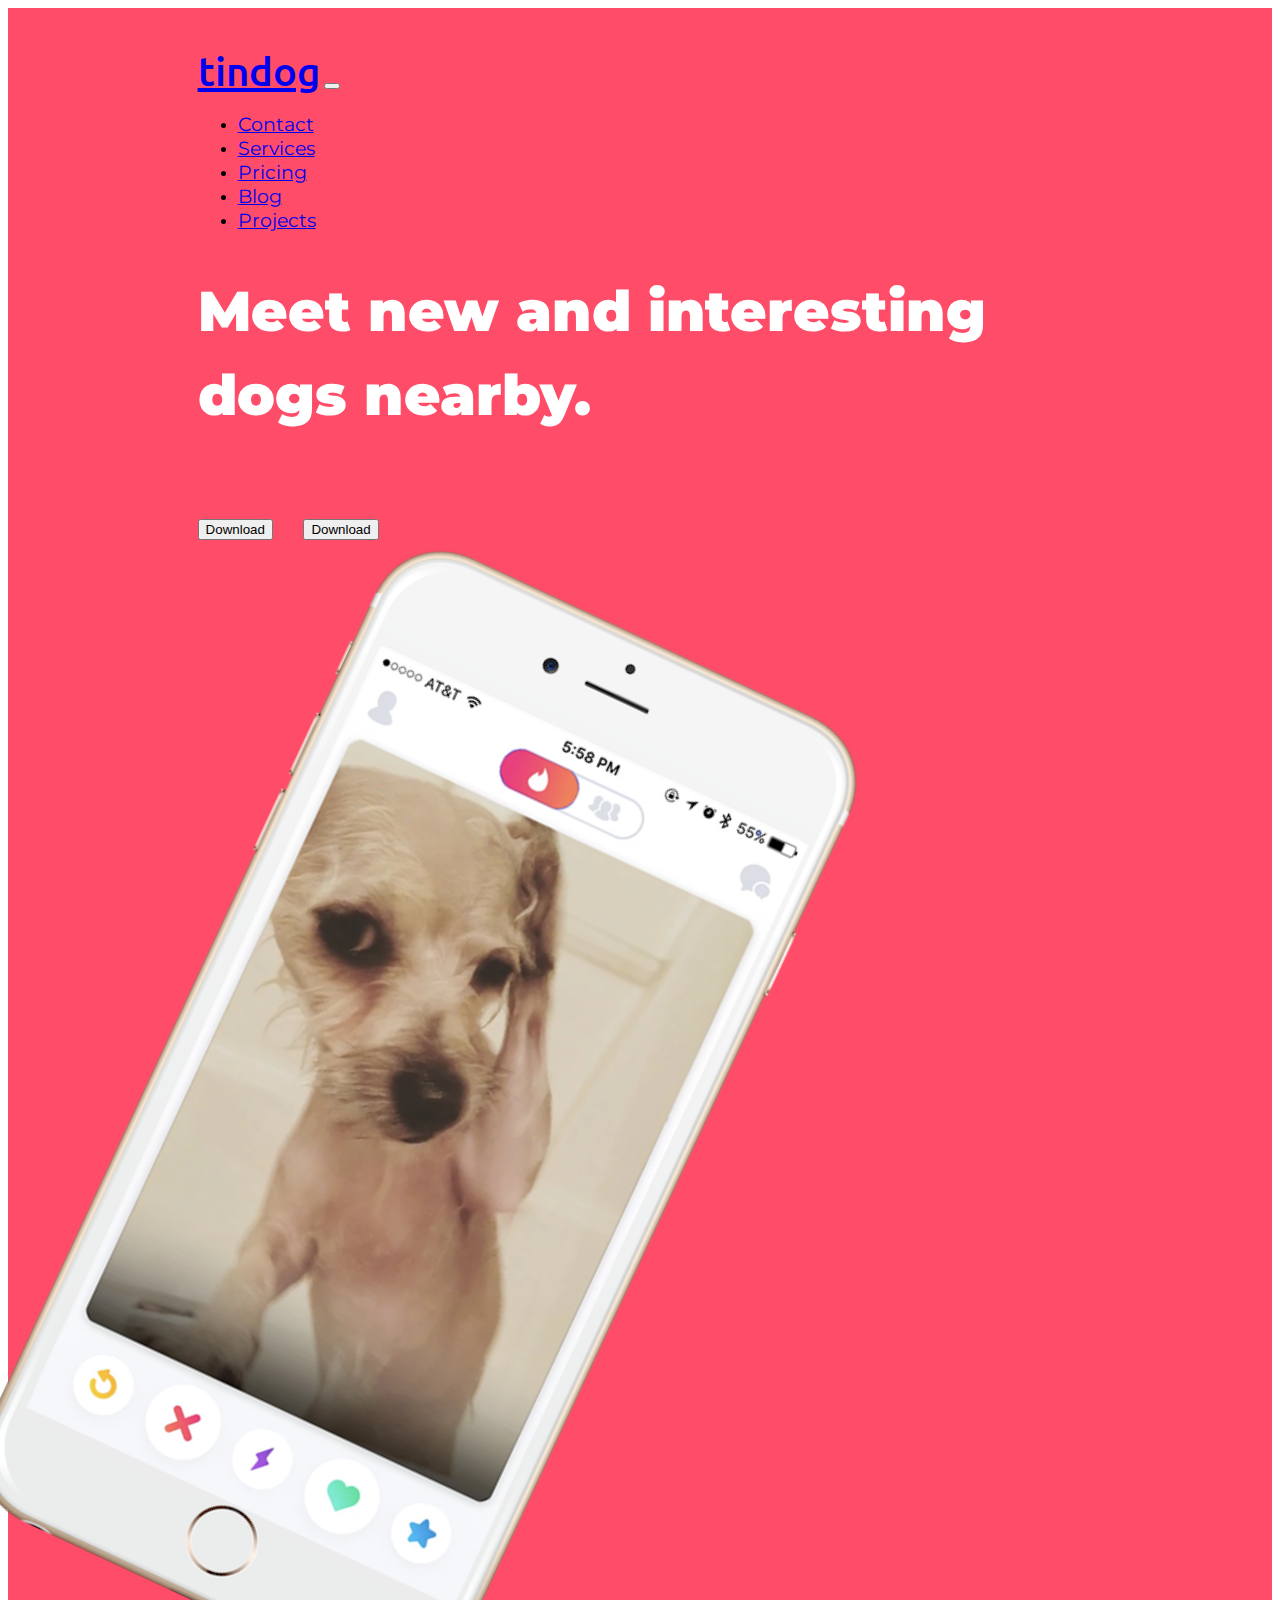
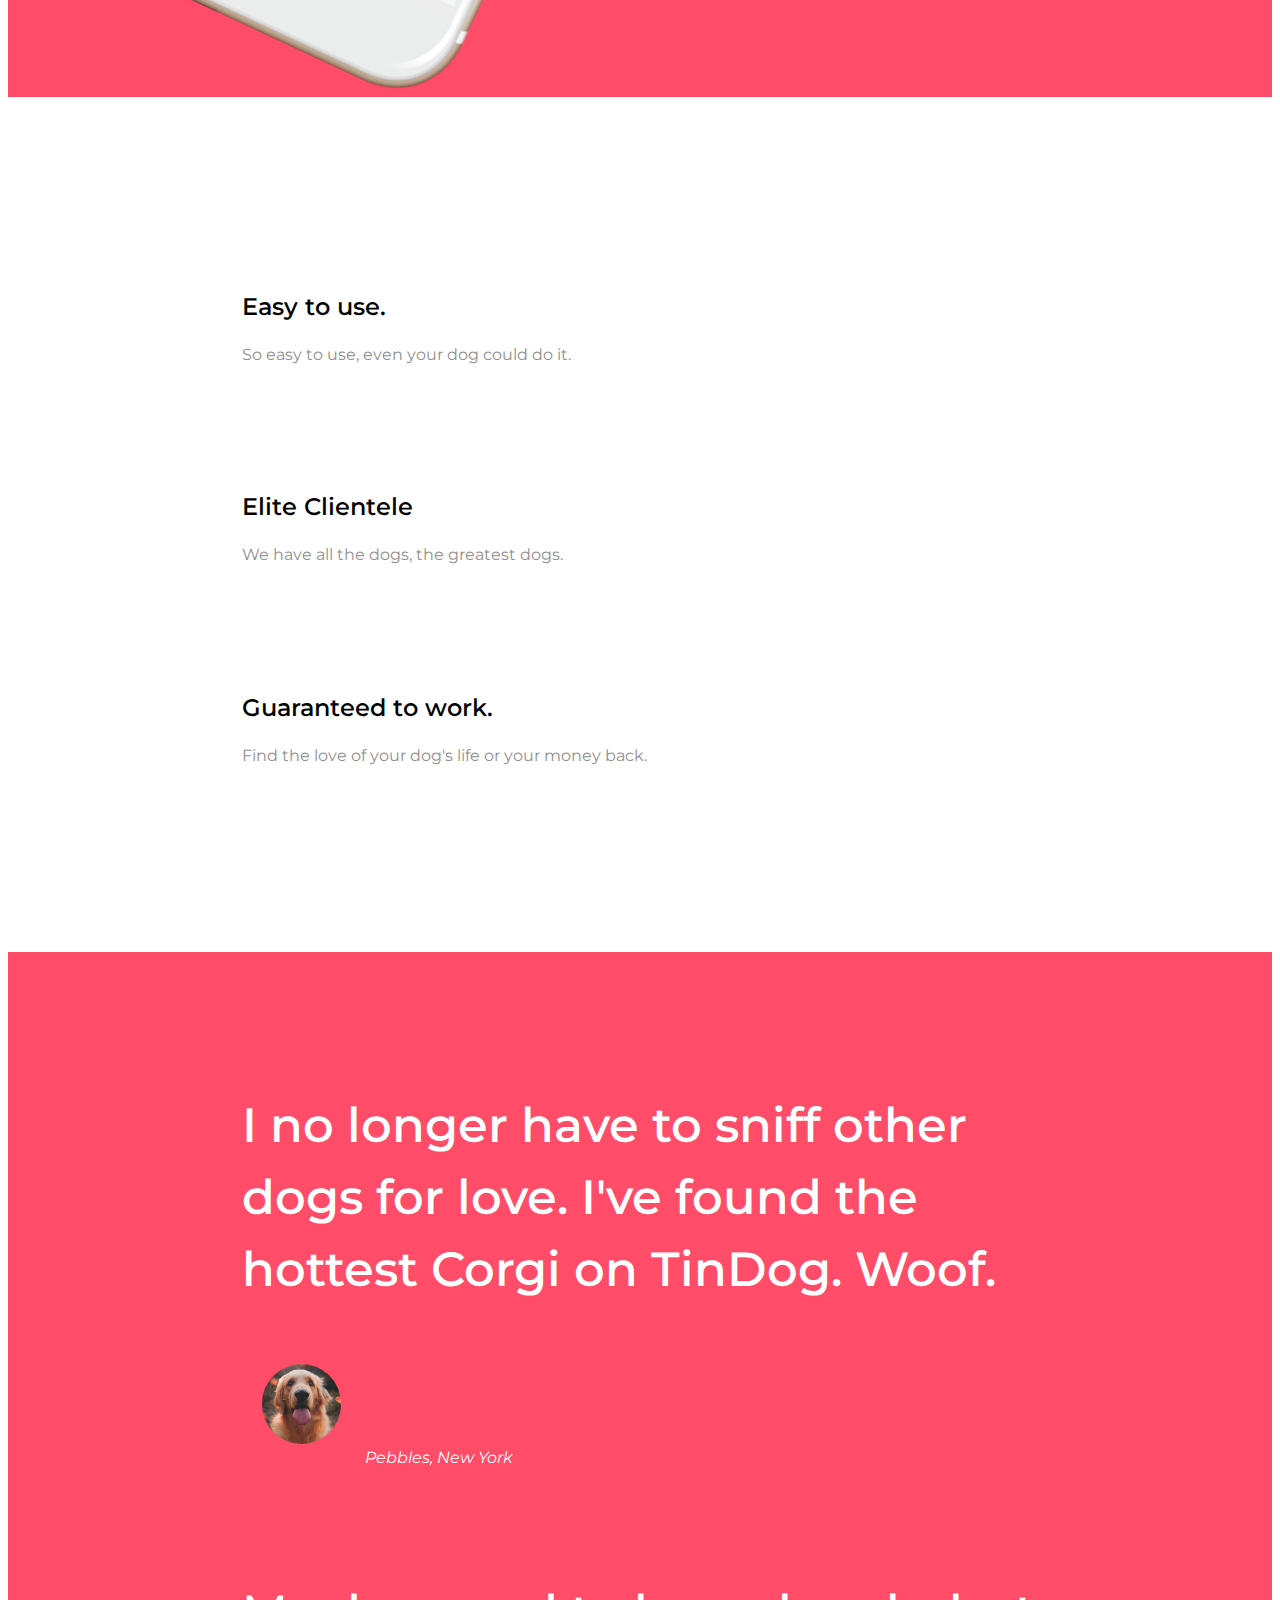
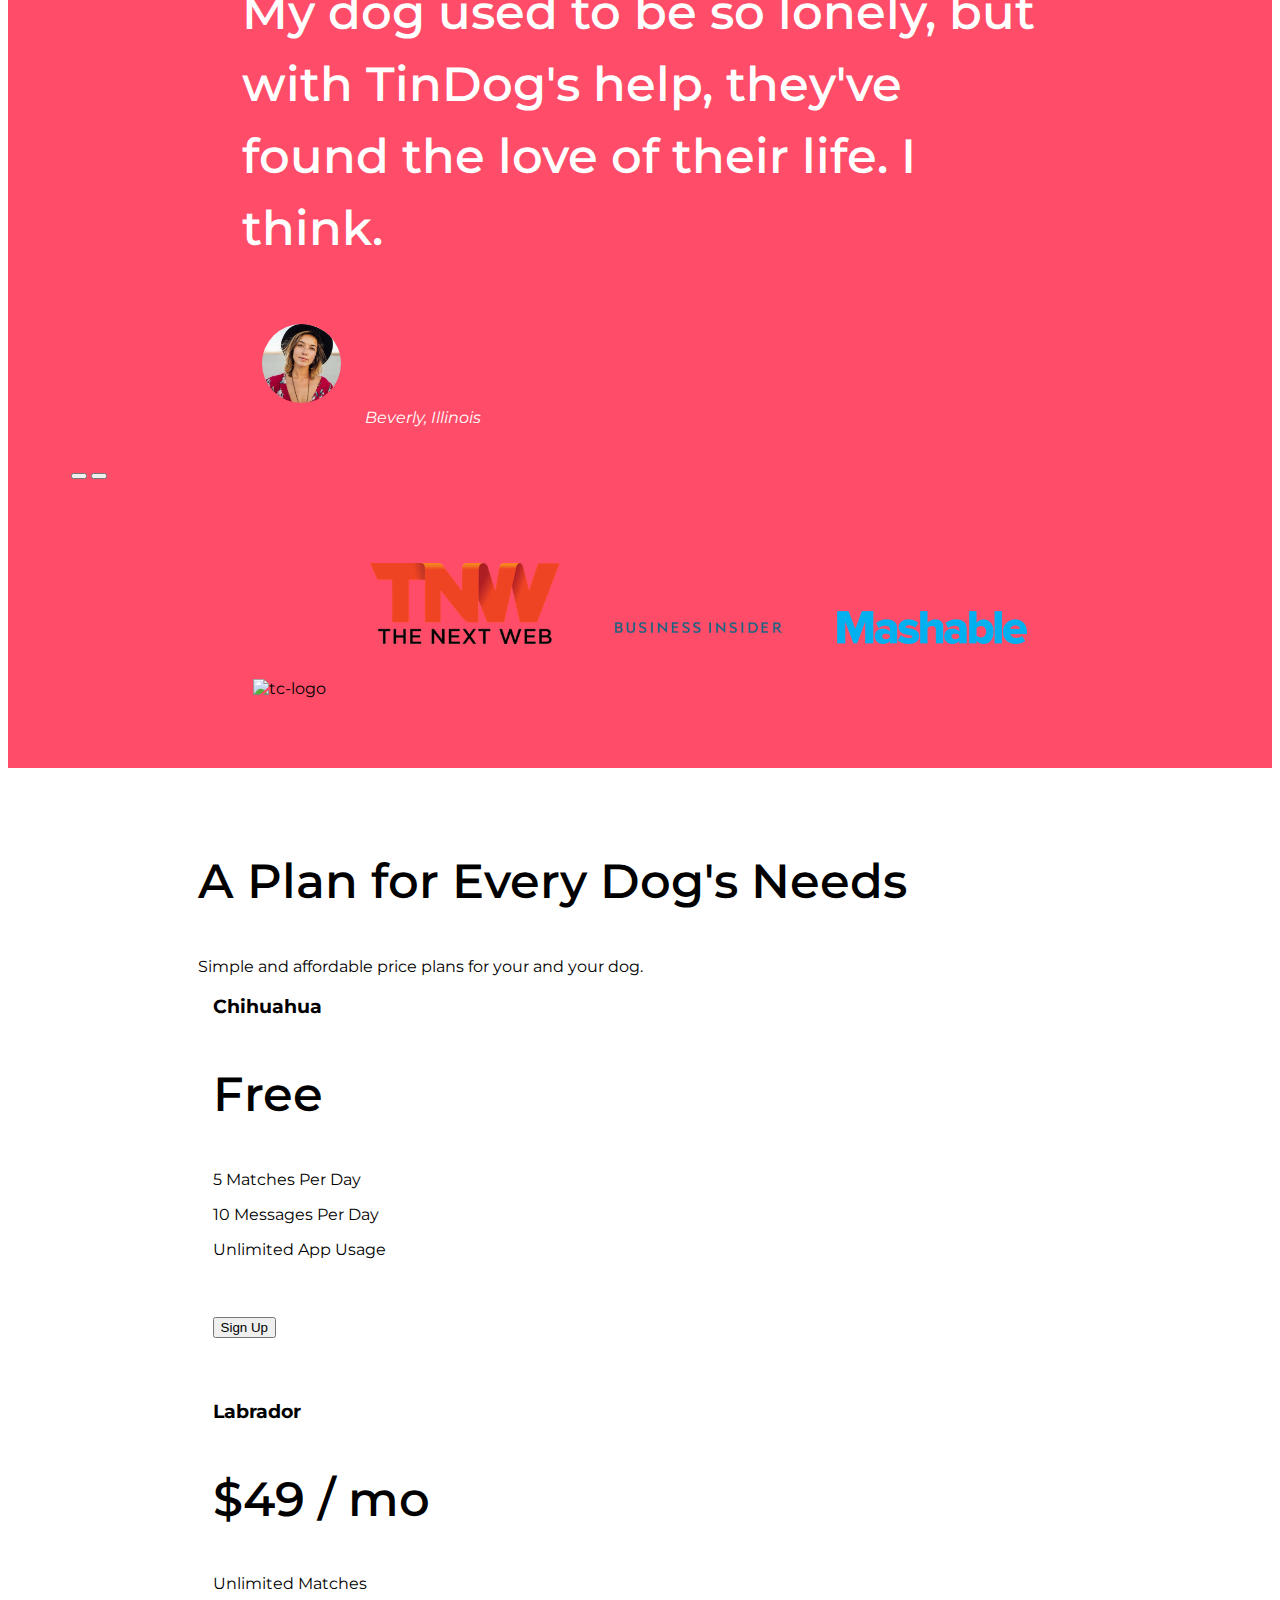
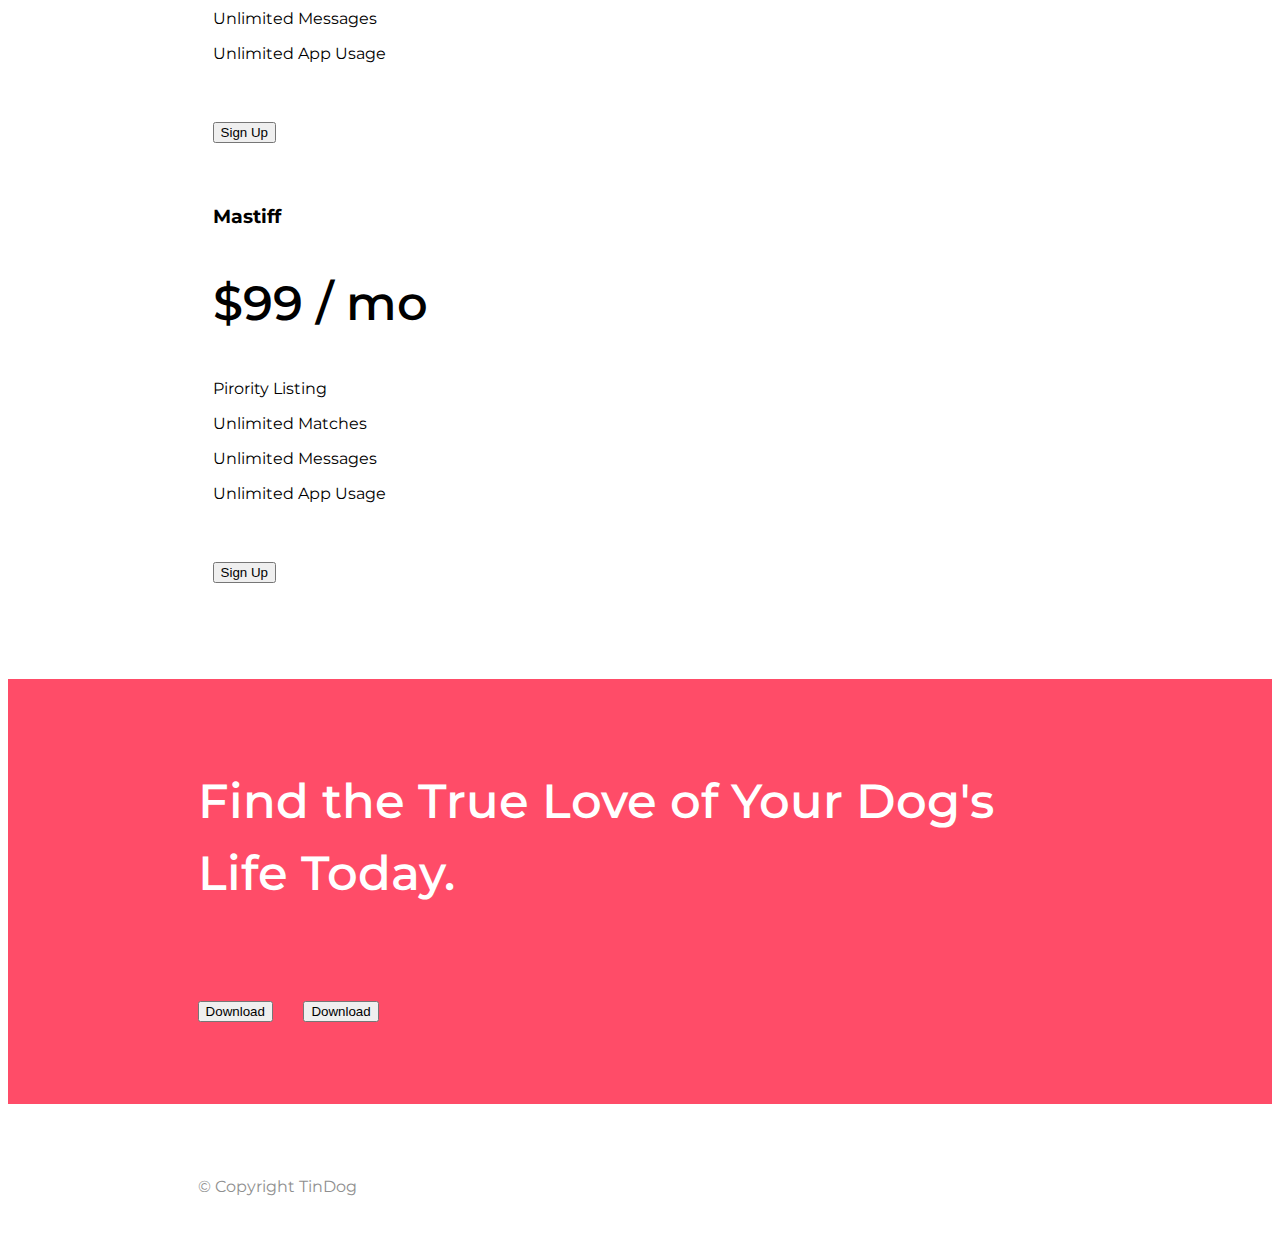
==== commit 481cff15: "Fully-coded site" ====
--- a/index.html
+++ b/index.html
@@ -220,11 +220,11 @@
   <!-- Call to Action -->
 
   <section id="cta">
-
-    <h3>Find the True Love of Your Dog's Life Today.</h3>
-    <button type="button">Download</button>
-    <button type="button">Download</button>
-
+    <div class="text-center">
+      <h3 class="cta-text">Find the True Love of Your Dog's Life Today.</h3>
+      <button type="button" class="btn btn-dark btn-lg  me-3 download-button"><i class="fa-brands fa-apple"></i> Download</button>
+      <button type="button" class="btn btn-outline-light btn-lg  download-button"><i class="fa-brands fa-google-play"></i> Download</button>
+    </div>
   </section>
 
 
@@ -232,7 +232,15 @@
 
   <footer id="footer">
 
-    <p>© Copyright TinDog</p>
+    <div class="footer-content text-center">
+      <div class="footer-social">
+          <i class="social-links fa-brands fa-twitter"></i>
+          <i class="social-links fa-brands fa-facebook-f"></i>
+          <i class="social-links fa-brands fa-instagram"></i>
+          <i class="social-links fa-solid fa-envelope"></i>
+      </div>
+      <p class="feature-text">© Copyright TinDog</p>
+    </div>
 
   </footer>
 
--- a/css/styles.css
+++ b/css/styles.css
@@ -28,6 +28,16 @@
 
 }
 
+#cta {
+  background-color: #ff4c68;
+  padding: 3% 15%;
+}
+
+#footer {
+  background-color: white;
+  padding: 3% 15%;
+}
+
 .container-fluid {
   padding: 3% 15%;
 }
@@ -42,6 +52,14 @@
 
 .check-icon {
   align: center;
+}
+
+.cta-text {
+  font-family: 'Montserrat';
+  font-size: 3.0rem;
+  line-height: 1.5;
+  font-weight: 550;
+  color: white;
 }
 
 .navbar-brand {
@@ -95,6 +113,10 @@
   padding: 3% 15%;
 }
 
+.card{
+  margin-top: 15px
+}
+
 .features {
   padding: 5%;
 }
@@ -119,10 +141,20 @@
   color: #8F8F8F;
 }
 
+.footer-socials {
+  padding-top: 70px
+}
+
 .nav-link {
   font-size: 1.2rem;
   font-family: 'Montserrat';
   font-weight: 400
+}
+
+.social-links {
+  /* float: right; */
+  /* width: 300px; */
+  padding: 10px;
 }
 
 .iphone6 {
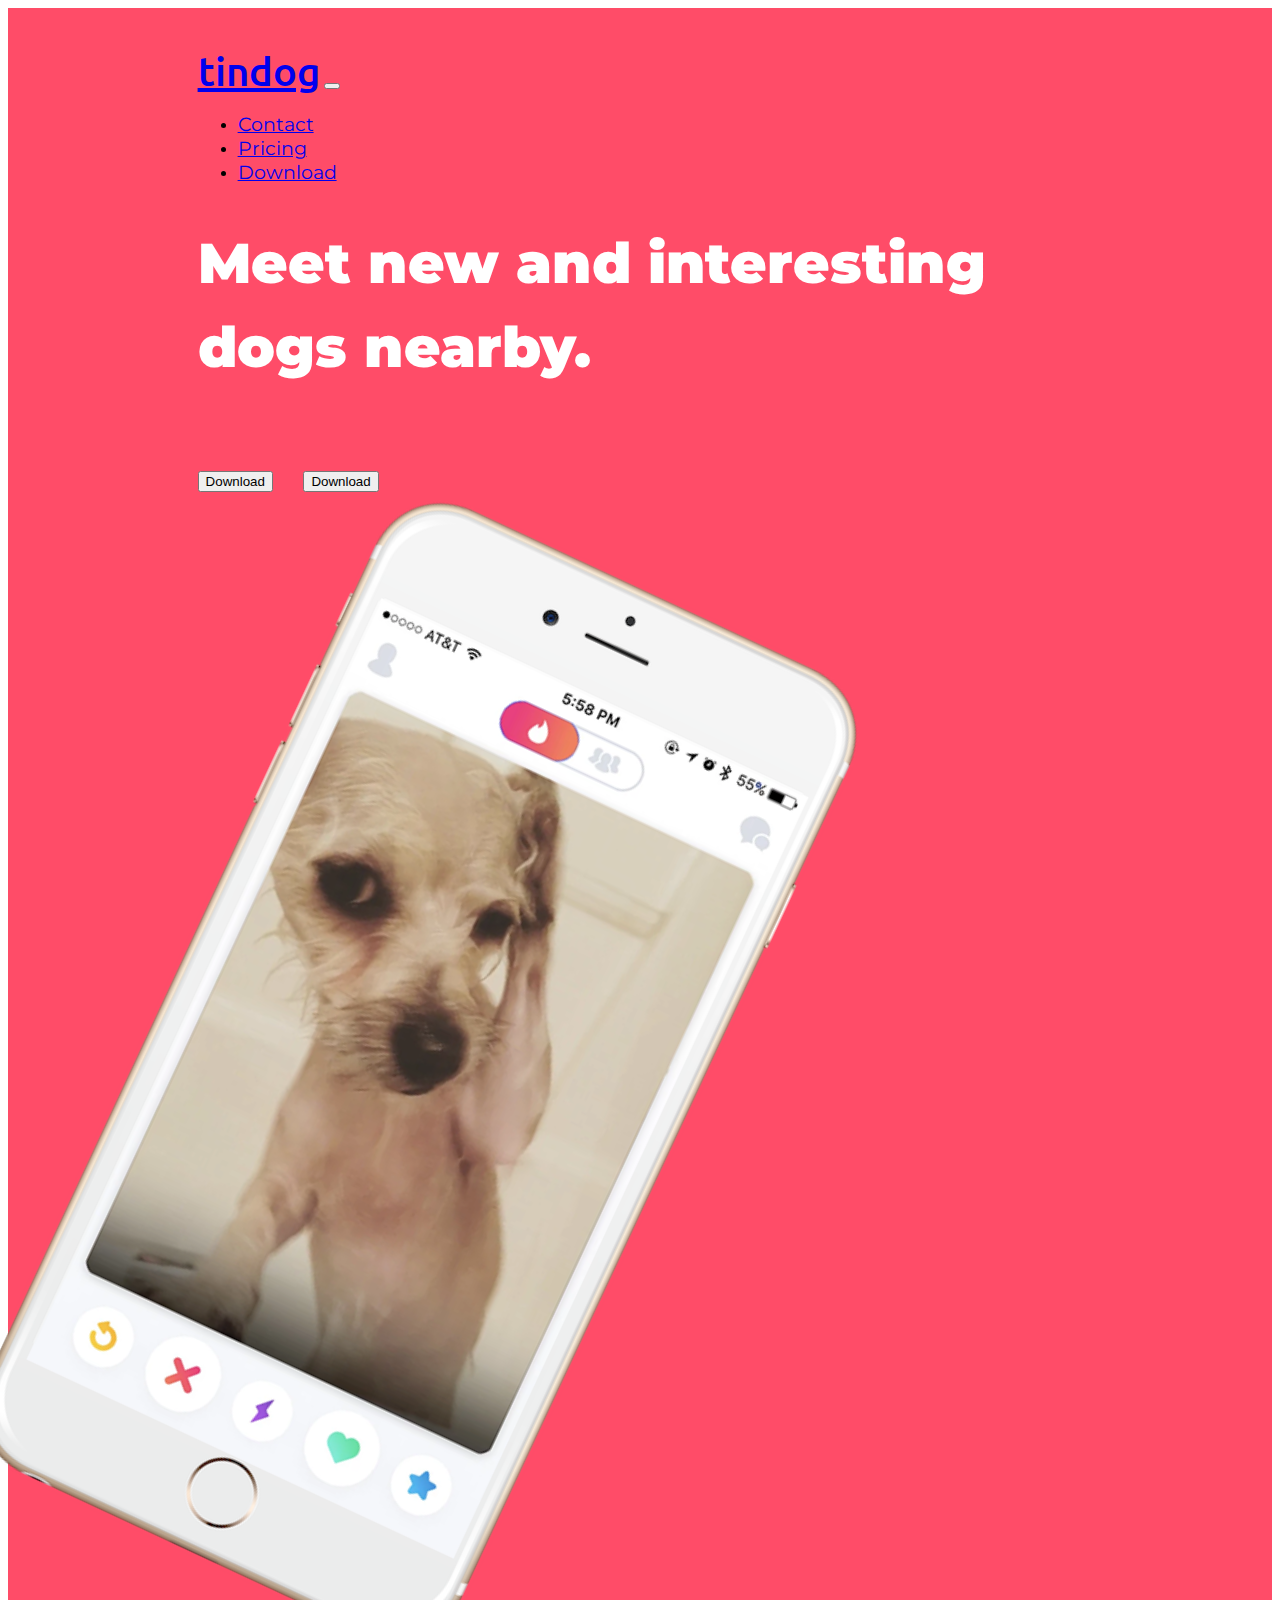
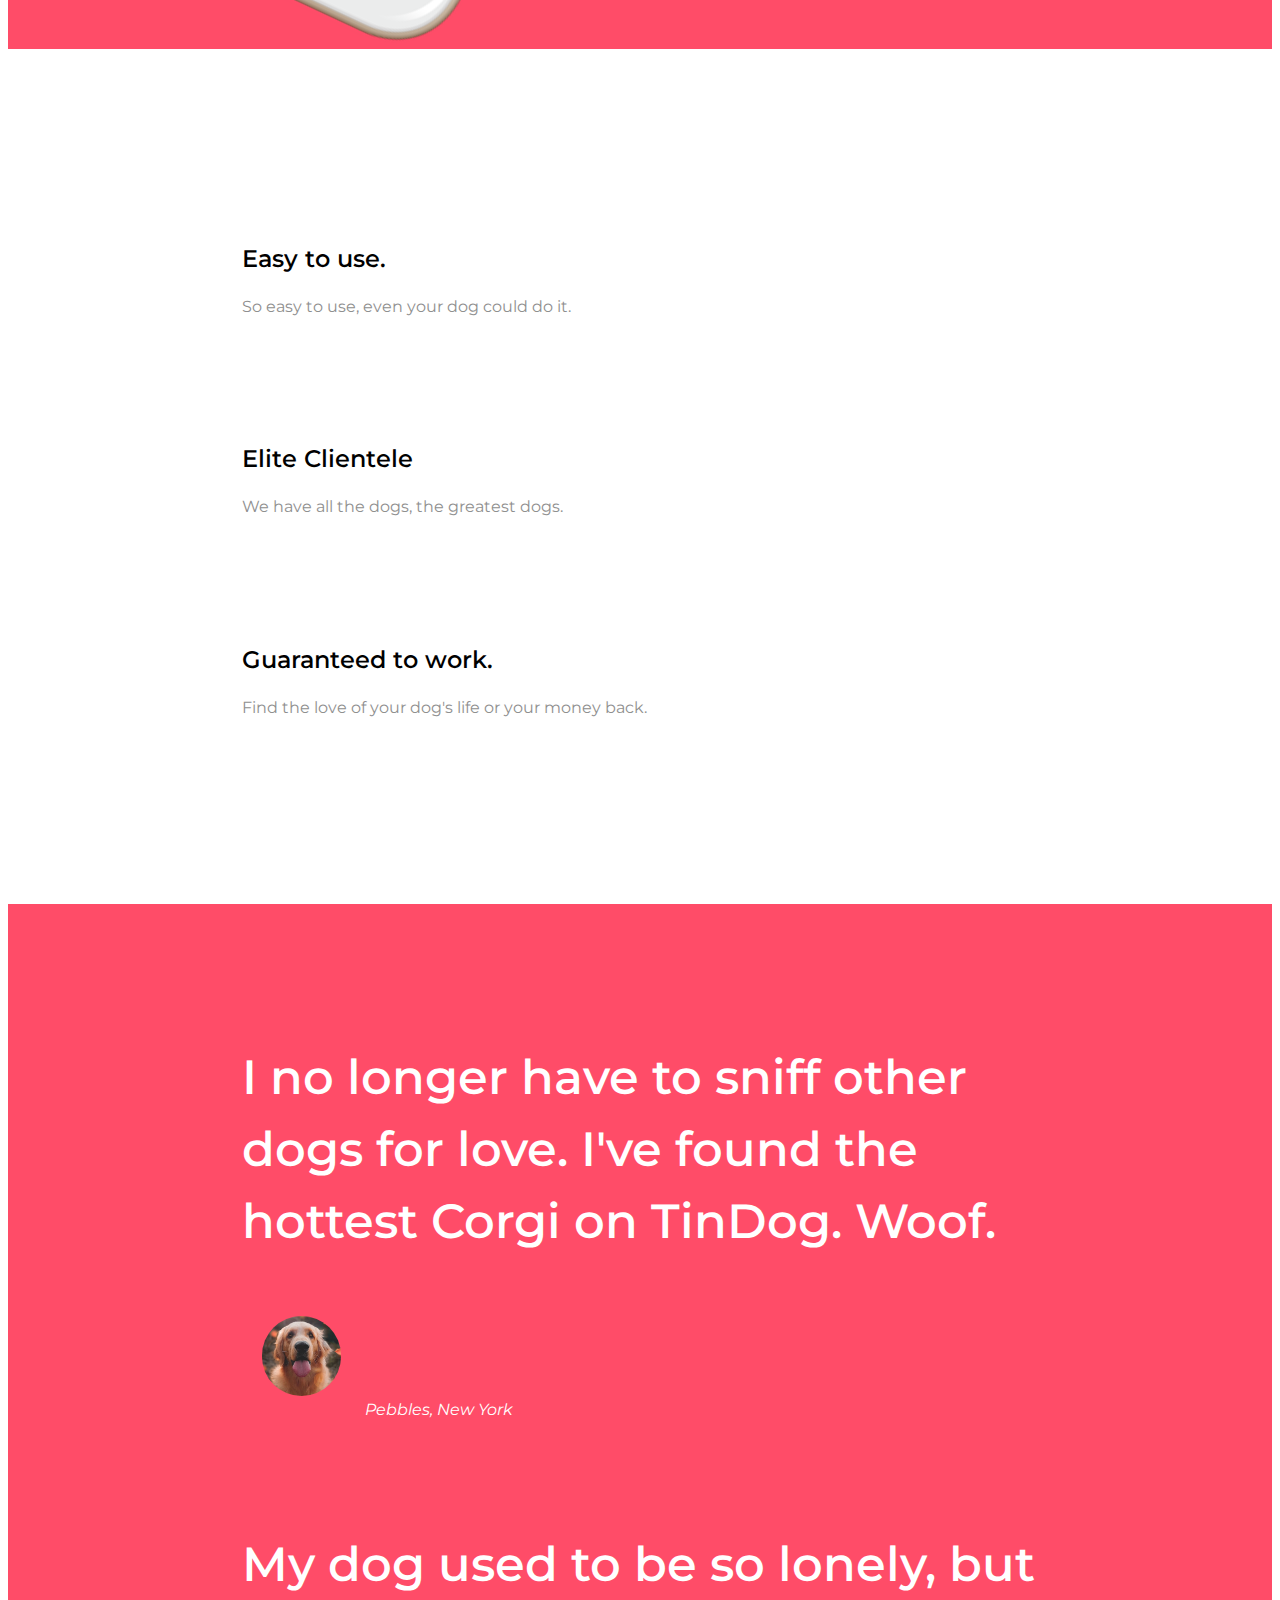
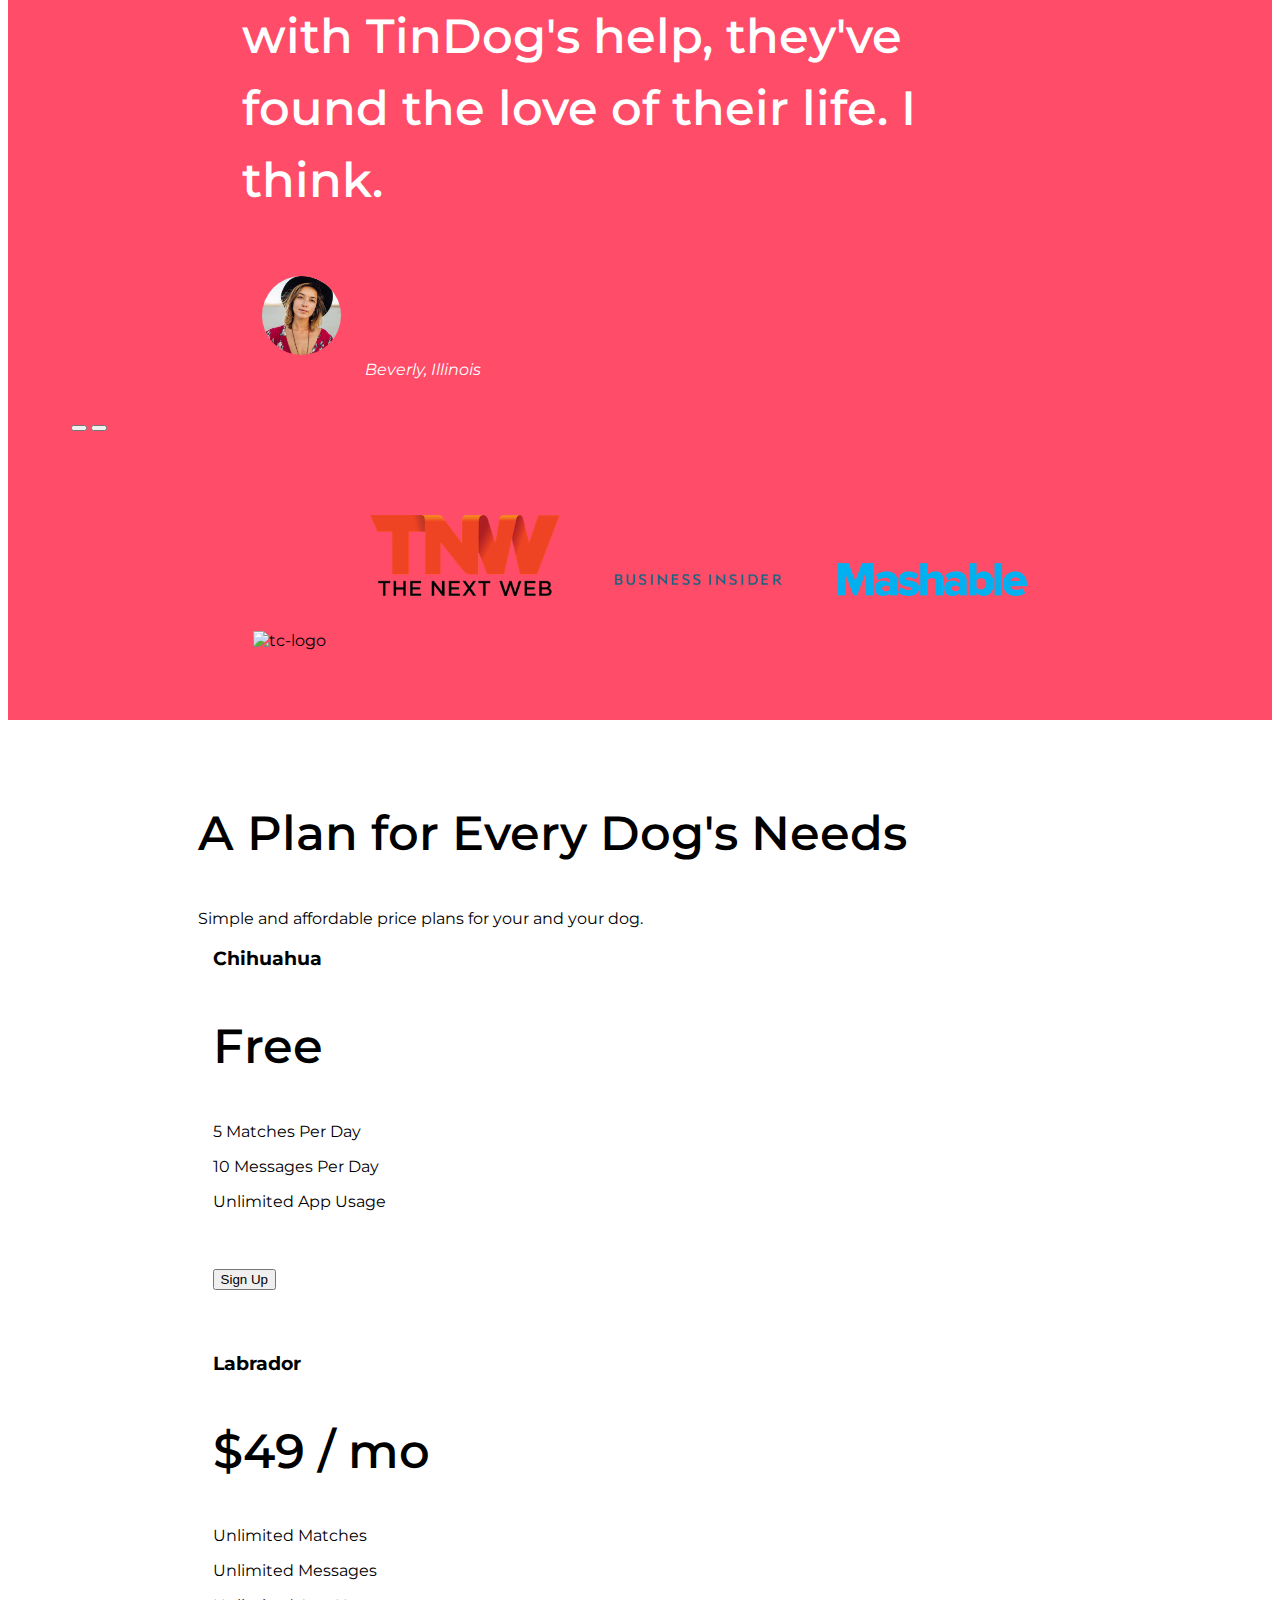
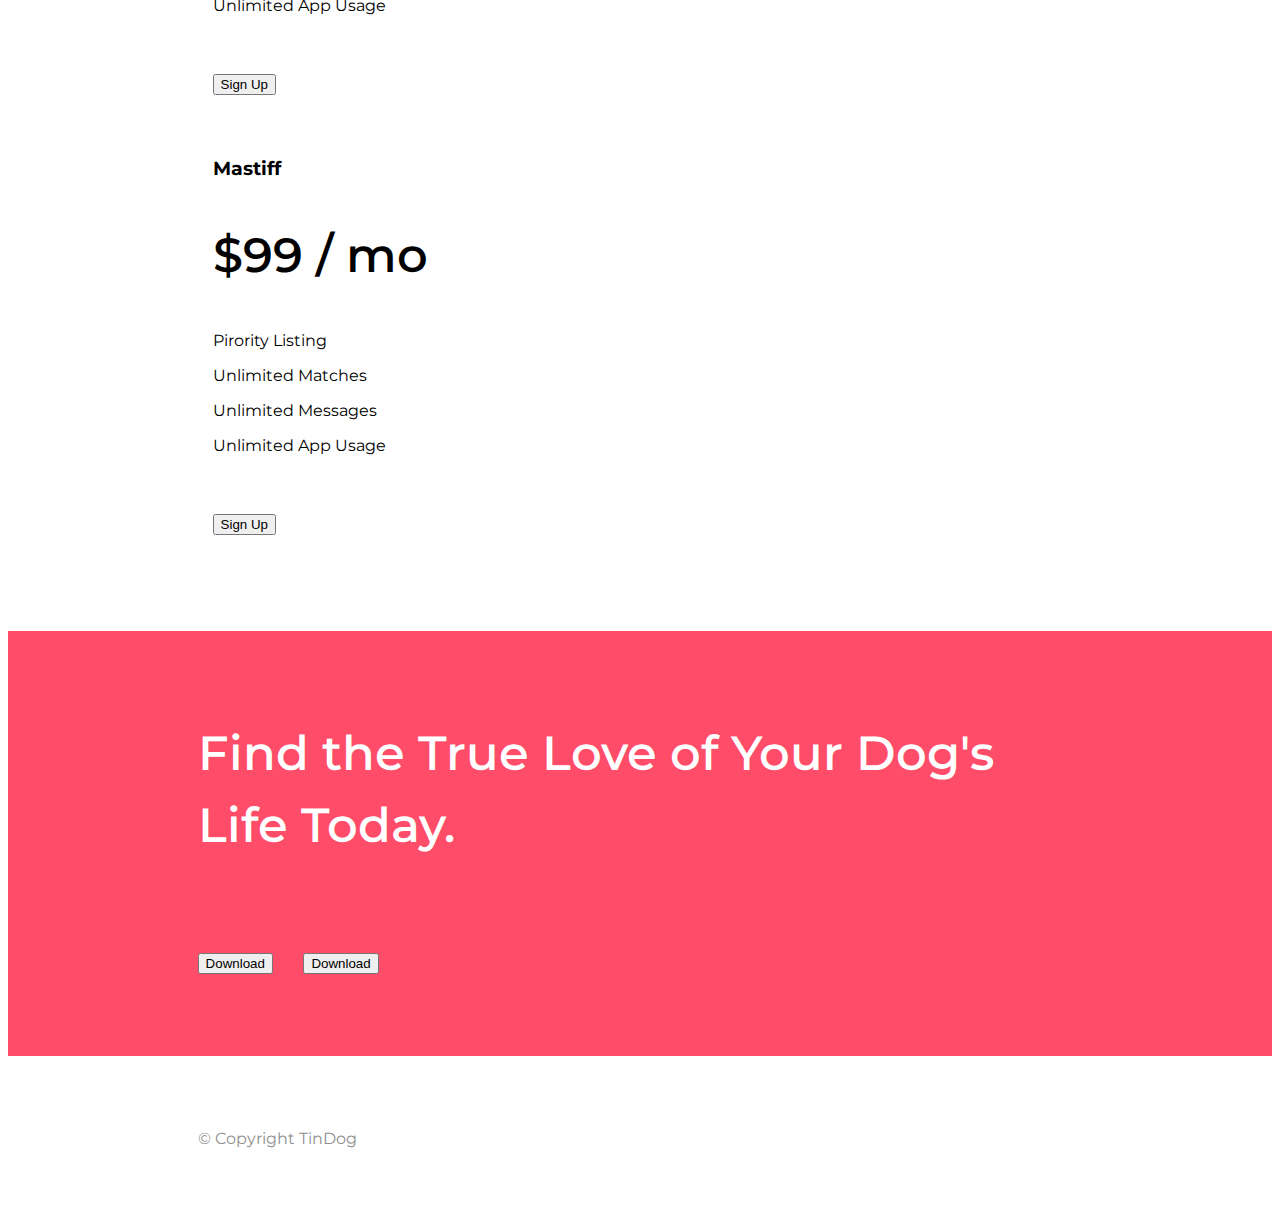
==== commit 0cb644d6: "Links update" ====
--- a/index.html
+++ b/index.html
@@ -27,19 +27,13 @@
         <div class="collapse navbar-collapse" id="navbarTogglerDemo01">
           <ul class="navbar-nav ms-auto ">
             <li class="nav-item me-5">
-              <a class="nav-link" href="#">Contact</a>
+              <a class="nav-link" href="#footer">Contact</a>
             </li>
             <li class="nav-item me-5">
-              <a class="nav-link" href="#">Services</a>
+              <a class="nav-link" href="#pricing">Pricing</a>
             </li>
             <li class="nav-item me-5">
-              <a class="nav-link" href="#">Pricing</a>
-            </li>
-            <li class="nav-item me-5">
-              <a class="nav-link" href="#">Blog</a>
-            </li>
-            <li class="nav-item">
-              <a class="nav-link" href="#">Projects</a>
+              <a class="nav-link" href="#cta">Download</a>
             </li>
           </ul>
         </div>
@@ -223,7 +217,7 @@
     <div class="text-center">
       <h3 class="cta-text">Find the True Love of Your Dog's Life Today.</h3>
       <button type="button" class="btn btn-dark btn-lg  me-3 download-button"><i class="fa-brands fa-apple"></i> Download</button>
-      <button type="button" class="btn btn-outline-light btn-lg  download-button"><i class="fa-brands fa-google-play"></i> Download</button>
+      <button type="button" class="btn btn-light btn-lg  download-button"><i class="fa-brands fa-google-play"></i> Download</button>
     </div>
   </section>
 
@@ -234,10 +228,10 @@
 
     <div class="footer-content text-center">
       <div class="footer-social">
-          <i class="social-links fa-brands fa-twitter"></i>
-          <i class="social-links fa-brands fa-facebook-f"></i>
-          <i class="social-links fa-brands fa-instagram"></i>
-          <i class="social-links fa-solid fa-envelope"></i>
+          <a href="#"><i class="button social-links fa-brands fa-twitter"></i></a>
+          <a href="#"><i class="social-links fa-brands fa-facebook-f"></i></a>
+          <a href="#"><i class="social-links fa-brands fa-instagram"></i></a>
+          <a href="#"><i class="social-links fa-solid fa-envelope"></i></a>
       </div>
       <p class="feature-text">© Copyright TinDog</p>
     </div>
--- a/css/styles.css
+++ b/css/styles.css
@@ -155,6 +155,7 @@
   /* float: right; */
   /* width: 300px; */
   padding: 10px;
+  color: black;
 }
 
 .iphone6 {
